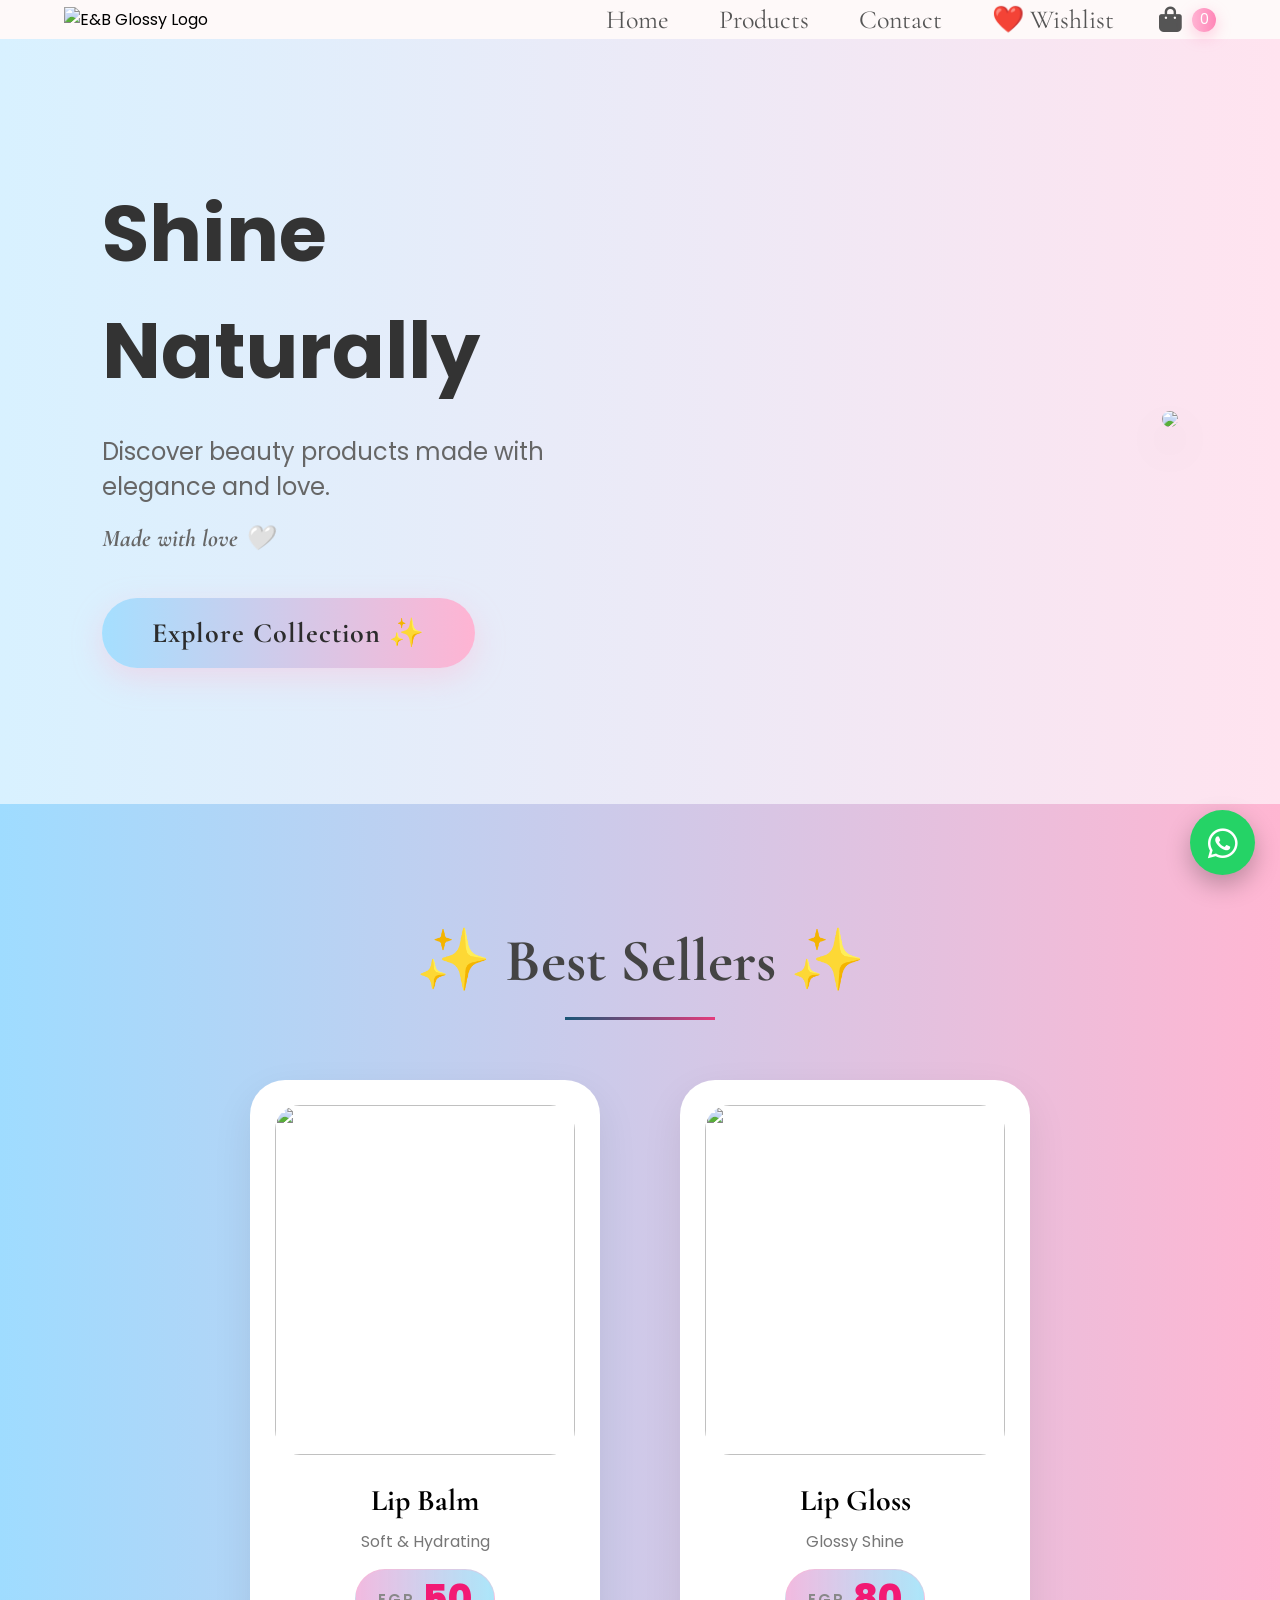
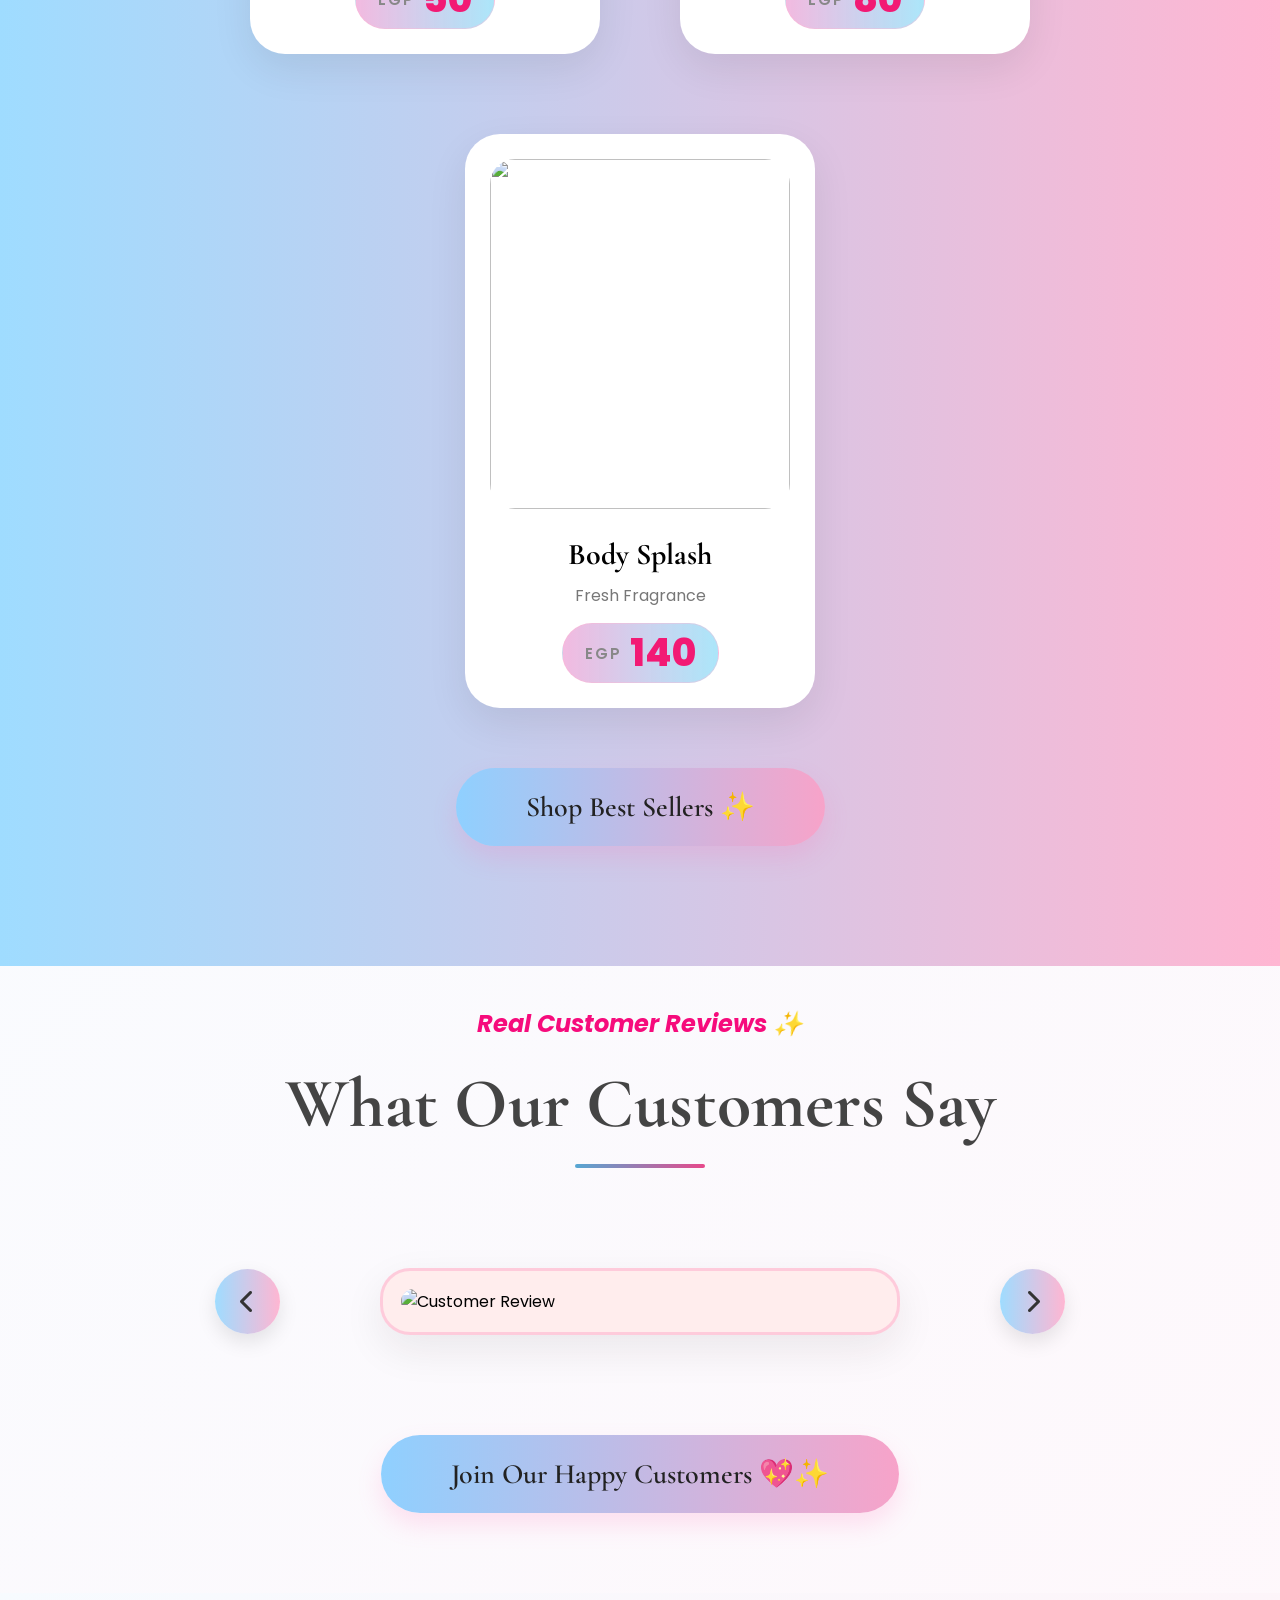
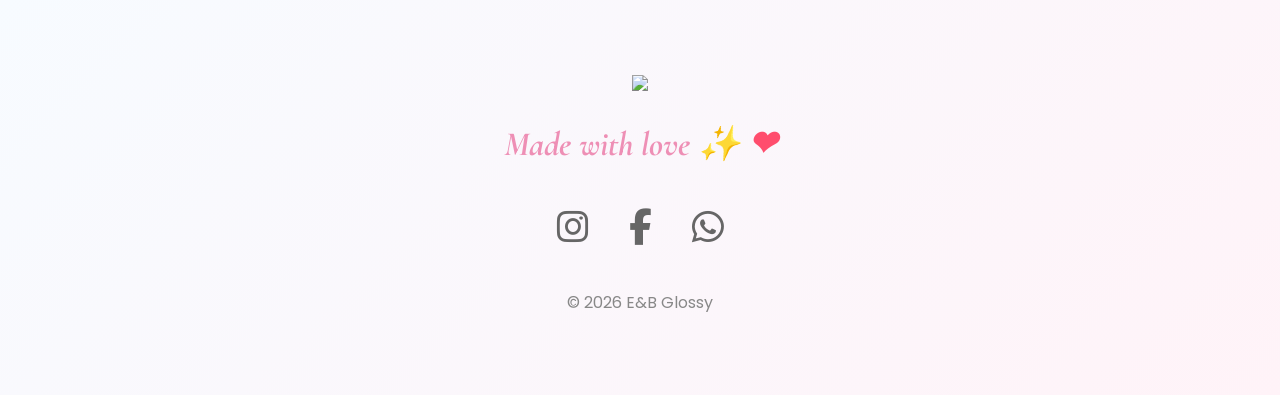
==== index.html @ 27b737e7 "Add files via upload" ====
<!DOCTYPE html>
<html lang="en">

<head>

    <meta charset="UTF-8">
    <meta name="viewport" content="width=device-width, initial-scale=1.0">

    <title>E&B Glossy</title>

    <link rel="preconnect" href="https://fonts.googleapis.com">
    <link rel="preconnect" href="https://fonts.gstatic.com" crossorigin>

    <link href="https://fonts.googleapis.com/css2?family=Poppins:wght@300;400;500;600&family=Cormorant+Garamond:wght@400;500;600;700&display=swap" rel="stylesheet">

    <link rel="stylesheet"
        href="https://cdnjs.cloudflare.com/ajax/libs/font-awesome/6.5.2/css/all.min.css">

    <link rel="stylesheet" href="style.css">
    <link href="https://fonts.googleapis.com/css2?family=Parisienne&display=swap" rel="stylesheet">
    <meta charset="UTF-8">

</head>

<body><div id="intro-loader">

    <img src="images/logo.png" alt="E&B Glossy">

    <h2>E&B Glossy</h2>

</div>

  <!-- NAVBAR -->

<nav>

    <div class="logo">
        <img src="images/logo.png"
             alt="E&B Glossy Logo">
    </div>

    <div class="nav-right">

        <ul>

            <li>
                <a href="index.html">
                    Home
                </a>
            </li>

            <li>
                <a href="products.html">
                    Products
                </a>
            </li>

            

            <li>
                <a href="contact.html">
                    Contact
                </a>
            </li>
            <li><a href="wishlist.html">❤️ Wishlist</a></li>

        </ul>

        <a href="cart.html"
           class="cart-nav">

            <i class="fa-solid fa-bag-shopping"></i>

            <span id="cart-count">
                0
            </span>

        </a>

    </div>

</nav>



    <!-- HERO -->

    <section class="hero">

        <div class="hero-text">

            <h1>Shine Naturally </h1>

            <p>
                Discover beauty products made with elegance and love.
            </p>

            <p class="signature">
                Made with love 🤍
            </p>

            <a href="products.html" class="explore-btn">
                       Explore Collection ✨
               </a>

        </div>

        <div class="hero-image">

    <a href="products.html">

        <img src="images/allproducts.jpeg">

    </a>

</div>

    </section>

     <section
      class="featured" id="products">
    </section>

    <!-- FEATURED -->

    <section class="featured">

        <h2>✨ Best Sellers ✨</h2>

        <div class="products-container">

            <div class="product-card">

    <img
    src="images/lipbalm.jpeg"

    onclick="openProduct(
    'Lip Balm',
    'images/lipbalm.jpeg',
    '50',
    'Soft hydration for smooth, healthy lips.'
    )">

                <h3>Lip Balm</h3>

                <p>Soft & Hydrating</p><div class="product-price">
        <span class="currency">EGP</span>
        <span class="amount">50</span>
    </div>

            </div>

            <div class="product-card">

                <img src="images/lipgloss.jpeg">

                <h3>Lip Gloss</h3>

                <p>Glossy Shine</p><div class="product-price">
        <span class="currency">EGP</span>
        <span class="amount">80</span>
    </div>

            </div>

            <div class="product-card">

                <img src="images/bodysplash.jpeg">

                <h3>Body Splash</h3>

                <p>Fresh Fragrance</p><div class="product-price">
        <span class="currency">EGP</span>
        <span class="amount">140</span>
    </div>

            </div>

        </div>
        <div class="section-btn">

    <a href="products.html" class="hero-btn">

        Shop Best Sellers ✨

    </a>

</div>

    </section>


<section class="reviews-page">

    <p class="products-subtitle">

        Real Customer Reviews ✨

    </p>

    <h1 class="page-title">

        What Our Customers Say

    </h1>



    <!-- REVIEW SLIDER -->

    <div class="reviews-slider">

        <button
        class="review-arrow"
        onclick="prevReview()">

            <i class="fa-solid fa-chevron-left"></i>

        </button>


        <div class="review-image-box">

            <img
            id="review-image"
            src="reviews/review1.jpeg"
            alt="Customer Review">

        </div>


        <button
        class="review-arrow"
        onclick="nextReview()">

            <i class="fa-solid fa-chevron-right"></i>

        </button>

    </div><div class="section-btn">

    <a href="products.html" class="hero-btn">

        Join Our Happy Customers 💖✨

    </a>

</div>

</section>
    <!-- FOOTER -->

    <footer>

    <img src="images/logo.png">

    <p class="footer-love">
        Made with love ✨ <span class="heart">❤</span>
    </p>

    <div class="socials">

        <a href="https://www.instagram.com/eb_glossy/"
           target="_blank"
           rel="noopener noreferrer">

            <i class="fab fa-instagram"></i>

        </a>

        <a href="https://www.facebook.com/share/g/1BrcmSiZV8/"
           target="_blank"
           rel="noopener noreferrer">

            <i class="fab fa-facebook-f"></i>

        </a>

        <a href="https://wa.me/201068909087"
           target="_blank"
           rel="noopener noreferrer">

            <i class="fab fa-whatsapp"></i>

        </a>

    </div>

    <p class="copyright">

        © 2026 E&B Glossy

    </p>

</footer>



    <!-- FLOATING WHATSAPP -->

    <a class="whatsapp"
        href="https://wa.me/201068909087">

        <i class="fab fa-whatsapp"></i>

    </a>
<script>



</script><div id="toast">

</div>
<script src="Script.js"></script>
</body>

</html>
---- style.css ----
*{
    margin:0;
    padding:0;
    box-sizing:border-box;
}

html{

    scroll-behavior:smooth;

}

body{

    font-family:'Poppins',sans-serif;
    overflow-x:hidden;

    background:
    linear-gradient(
        135deg,
        #fef8fb 0%,
        #f8fcff 40%,
        #fff7fb 100%
    );
}



/* NAVBAR */

nav{

    display:flex;
    justify-content:space-between;
    align-items:center;

    padding:20px 8%;
}

.nav-right{

    display:flex;
    align-items:center;

    gap:45px;
}

nav ul{

    display:flex;

    align-items:center;

    gap:40px;

    list-style:none;

    margin:0;
    padding:0;
}

nav ul li{

    list-style:none;
}
.logo img{

    width:220px;

}

nav ul{

    display:flex;

    gap:50px;

    list-style:none;

}

nav a{

    text-decoration:none;

    font-family:'Cormorant Garamond',serif;

    font-size:26px;

    color:#555;

    position:relative;

    transition:.4s;

}

nav a:hover{

    color:#ee8fb5;

}

nav a::after{

    content:"";

    position:absolute;

    width:0;

    height:2px;

    left:0;

    bottom:-5px;

    background:#ee8fb5;

    transition:.4s;

}

nav a:hover::after{

    width:100%;

}



/* HERO */

.hero{

    min-height:85vh;

    display:flex;

    justify-content:space-between;

    align-items:center;

    padding:0 8%;

    background:

    linear-gradient(
        90deg,
        #d8f1ff,
        #ffe3ef
    );

}

.hero-text{

    width:50%;

}

.hero-text h1{

    font-size:78px;

    color:#333;

    margin-bottom:25px;

}

.hero-text p{

    font-size:24px;

    color:#666;

}

.signature{

    margin-top:20px;

    color:#ee8fb5;

    font-size:32px;

    font-family:'Cormorant Garamond';

    font-style:italic;

    font-weight:bold;

}

.explore-btn{

    display:inline-block;

    margin-top:45px;

    padding:18px 50px;

    border:none;

    border-radius:50px;

    background:
    linear-gradient(
        90deg,
        #a5dfff,
        #ffb4d3
    );

    color:#2c2c2c;

    text-decoration:none;

    font-size:28px;

    font-family:'Cormorant Garamond',serif;

    font-weight:700;

    letter-spacing:1px;

    cursor:pointer;

    box-shadow:
    0 10px 30px rgba(255,182,210,.4);

    transition:0.4s;

}

.explore-btn:hover{

    transform:
    translateY(-6px)
    scale(1.03);

    box-shadow:
    0 18px 40px rgba(255,182,210,.5);

}

.explore-btn:active{

    transform:scale(0.96);

}.cart-total{

    margin-top:40px;

    background:white;

    padding:35px;

    border-radius:35px;

    box-shadow:
    0 15px 35px
    rgba(0,0,0,.08);
}

.cart-total h2{

    font-size:42px;

    color:#ff6faa;

    font-family:
    'Cormorant Garamond';
}.quantity-box{

    margin-bottom:20px;
}

@media(max-width:900px){

    .explore-btn{

        font-size:22px;

        padding:16px 35px;

    }

}
.hero-image a{

    width:45%;

    display:flex;

    justify-content:center;
    display:block;

    cursor:pointer;


}

.hero-image img{

    width:430px;

    border-radius:35px;

    box-shadow:

    0 20px 45px rgba(0,0,0,.15);
    cursor:pointer;

}
.hero-image img:hover{

    transform:
    translateY(-10px)
    scale(1.03);

}



/* FEATURED */

.featured{

    padding:40px 8%;

    background:linear-gradient(
        90deg,
        #9fdcff,
        #ffb6d2
    );
}

.featured h2{

    text-align:center;

    font-size:60px;

    color:#444;

    font-family:'Cormorant Garamond';

}

.featured h2::after{

    content:"";

    display:block;

    width:150px;

    height:3px;

    background:

    linear-gradient(
        90deg,
        #1a5576,
        #e43c7c
    );

    margin:20px auto;

}

.products-container{

    display:flex;

    justify-content:center;

    gap:80px;

    flex-wrap:wrap;

    margin-top:60px;

}

.product-card{

    width:350px;

    background:

    linear-gradient(
        180deg,
        white,
        #fff7fb
    );

    border-radius:35px;

    padding:30px;

    text-align:center;

    box-shadow:

    0 15px 35px rgba(0,0,0,.08);

    transition:.4s;

}

.product-card:hover{

    transform:translateY(-10px);

}

.product-card img{

    width:100%;

    border-radius:25px;

}

.product-card h3{

    margin-top:25px;

    font-size:35px;

    font-family:'Cormorant Garamond';

}

.product-card p{

    color:#777;

    margin-top:10px;

}



/* FOOTER */

footer{

    padding:80px 0;

    text-align:center;

    background:
    linear-gradient(
        135deg,
        #f7fbff,
        #fff3f8
    );
}

footer img{

    width:180px;

}

.footer-love{

    margin-top:25px;

    color:#ee8fb5;

    font-size:34px;

    font-family:'Cormorant Garamond',serif;

    font-style:italic;

    font-weight:700;

}.heart{

    color:#ff4d6d;

}
.socials{

    margin-top:35px;

}

.socials a{

    color:#666;

    font-size:36px;

    margin:0 18px;

    display:inline-block;

    text-decoration:none;

    transition:.4s;

}


.socials a:hover{

    color:#ee8fb5;

    transform:
    translateY(-6px)
    scale(1.12);

}

.copyright{

    margin-top:35px;

    color:#888;

}



/* WHATSAPP */

.whatsapp{

    position:fixed;

    bottom:25px;

    right:25px;

    width:65px;

    height:65px;

    border-radius:50%;

    background:#25D366;

    color:white;

    display:flex;

    justify-content:center;

    align-items:center;

    text-decoration:none;

    font-size:34px;

    box-shadow:

    0 10px 25px rgba(0,0,0,.25);

    transition:.4s;

}

.whatsapp:hover{

    transform:scale(1.1);

}



/* MOBILE */

@media(max-width:900px){

    nav{

        flex-direction:column;

        gap:20px;

    }

    nav ul{

        gap:25px;

        flex-wrap:wrap;

        justify-content:center;

    }

    .hero{

        flex-direction:column;

        text-align:center;

        padding:70px 30px;

    }

    .hero-text{

        width:100%;

    }

    .hero-image{

        width:100%;

        margin-top:50px;

    }

    .hero-image img{

        width:300px;

    }

    .hero-text h1{

        font-size:55px;

    }

    .hero-text p{

        font-size:20px;

    }

    .signature{

    font-size:32px;

    font-family:'Cormorant Garamond',serif;

    color:#ee8fb5;

    font-style:italic;

    font-weight:bold;

    letter-spacing:1px;



    }

    .logo img{

        width:170px;

    }

}.socials a::after{
    content:none !important;
}

.socials a{
    text-decoration:none;
}







/* Products Page */

nav{

    display:flex;

    justify-content:space-between;

    align-items:center;

    padding:4px 5%;

    background:rgb(254, 249, 249);

    box-shadow:0 2px 15px rgba(0,0,0,.05);

}

.logo img{

    width:220px;

}

nav ul{

    display:flex;

    gap:50px;

    list-style:none;

}

nav a{

    text-decoration:none;

    font-family:'Cormorant Garamond',serif;

    font-size:26px;

    color:#555;

    position:relative;

    transition:.4s;

}

nav a:hover{

    color:#ee8fb5;

}

nav a::after{

    content:"";

    position:absolute;

    width:0;

    height:2px;

    left:0;

    bottom:-5px;

    background:#ee8fb5;

    transition:.4s;

}

nav a:hover::after{

    width:100%;

}
.products-page{

    min-height:100vh;

    padding:100px 8%;

    background:
    linear-gradient(
        to bottom,
    
        #c0d3ff 20%,
        #e8b3d8 100%
    );
}

.page-title{

    text-align:center;

    font-size:70px;

    font-family:'Cormorant Garamond',serif;

    color:#444;

    margin-bottom:70px;

    position:relative;
}

.page-title::after{

    content:"";

    width:130px;
    height:4px;

    background:
    linear-gradient(
        90deg,
        #56a7d3,
        #e7498b
    );

    display:block;

    margin:18px auto 0;

    border-radius:20px;
}
.products-subtitle{
    color:#f60b7c;
    font-size:24px;
    margin-bottom:20px;
    margin-top:40px;
    font-style:italic;
    font-weight:bold;
    text-align:center;
    





}

.products-grid{

    display:grid;

    grid-template-columns:
    repeat(auto-fit,minmax(320px,1fr));

    gap:45px;

    max-width:1400px;

    margin:auto;
}

.product-card{

    background:white;

    border-radius:35px;

    padding:25px;

    text-align:center;

    box-shadow:
    0 15px 40px rgba(0,0,0,.08);

    transition:.4s;
}

.product-card:hover{

    transform:
    translateY(-12px);

    box-shadow:
    0 25px 55px rgba(255,182,210,.25);
}

.product-card img{

    width:100%;

    height:350px;

    object-fit:cover;

    border-radius:25px;
}

.product-card h3{
    margin-top:20px;
    font-size:30px;
}

.product-card p{
    color:#777;
}
/* ================= CART ICON IN NAV ================= */

.cart-nav{

    display:flex;
    align-items:center;
    gap:10px;

    position:relative;

    font-size:26px;
}

#cart-count{

    background:
    linear-gradient(
        90deg,
        #ffb4d3,
        #ff85b7
    );

    color:white;

    width:24px;
    height:24px;

    border-radius:50%;

    display:flex;
    justify-content:center;
    align-items:center;

    font-size:14px;

    font-family:'Poppins';

    box-shadow:
    0 5px 15px rgba(255,132,183,.4);

    transition:.4s;
}

.cart-nav:hover #cart-count{

    transform:scale(1.15);

}



/* ================= ADD TO CART BUTTON ================= */

.cart-btn{

    margin-top:25px;

    border:none;

    padding:16px 38px;

    border-radius:50px;

    background:
    linear-gradient(
        90deg,
        #9fdcff,
        #ffb6d2
    );

    color:#2f2f2f;

    font-size:24px;

    font-family:
    'Cormorant Garamond',serif;

    font-weight:700;

    letter-spacing:.5px;

    cursor:pointer;

    transition:.4s;

    box-shadow:
    0 10px 30px rgba(255,182,210,.35);
}

.cart-btn:hover{

    transform:
    translateY(-6px)
    scale(1.04);

    box-shadow:
    0 18px 40px rgba(255,182,210,.5);
}

.cart-btn:active{

    transform:
    scale(.96);

}



/* ================= CART PAGE ================= */

.cart-page{

    min-height:100vh;

    padding:120px 8%;

    text-align:center;

    background:

    linear-gradient(
        135deg,
        #f7fbff,
        #f6c1db
    );

}

.cart-page h1{

    font-size:72px;

    color:#444;

    font-family:
    'Cormorant Garamond',serif;

    margin-bottom:70px;
}



/* ================= CART ITEMS ================= */

#cart-items{

    max-width:850px;

    margin:auto;
}

.cart-item{

    background:white;

    margin-bottom:30px;

    padding:30px 35px;

    border-radius:35px;

    display:flex;

    justify-content:space-between;
    flex-wrap:wrap;

    align-items:center;

    box-shadow:
    0 15px 35px rgba(0,0,0,.08);

    transition:.4s;
}

.cart-item:hover{

    transform:
    translateY(-8px);

    box-shadow:
    0 22px 45px rgba(255,182,210,.18);
}



/* ================= PRODUCT INFO ================= */

.cart-info{

    text-align:left;
}

.cart-info h3{

    font-size:34px;

    color:#333;

    font-family:
    'Cormorant Garamond',serif;
}

.cart-info p{

    color:#888;

    margin-top:8px;

    font-size:17px;
}.total-price{

    color:#ff5f9f;

    font-size:30px;

    font-weight:800;

    margin-top:8px;
}



/* ================= REMOVE BUTTON ================= */

.remove-btn{

    border:none;

    background:#ffe4ee;

    color:#ff4f8e;

    padding:15px 22px;

    border-radius:20px;

    font-size:17px;

    font-weight:600;

    cursor:pointer;

    transition:.35s;
}

.remove-btn:hover{

    background:#ffcddd;

    transform:
    scale(1.06);
}



/* ================= ORDER BUTTON ================= */

.order-btn{

    margin-top:55px;

    padding:20px 55px;

    border:none;

    border-radius:50px;

    background:#25D366;

    color:white;

    font-size:26px;

    font-weight:700;

    cursor:pointer;

    transition:.4s;

    box-shadow:
    0 12px 30px rgba(37,211,102,.32);
}

.order-btn:hover{

    transform:
    translateY(-5px)
    scale(1.03);

    box-shadow:
    0 20px 45px rgba(37,211,102,.45);
}



/* ================= EMPTY CART ================= */

.empty-cart{

    background:white;

    padding:80px;

    border-radius:40px;

    box-shadow:
    0 15px 35px rgba(0,0,0,.07);
}

.empty-cart h2{

    color:#555;

    font-size:40px;

    margin-bottom:15px;
}

.empty-cart p{

    color:#888;

    font-size:20px;
}



/* ================= MOBILE ================= */

@media(max-width:900px){

    .cart-page h1{

        font-size:50px;
    }

    .cart-item{

        flex-direction:column;

        gap:25px;

        text-align:center;
    }

    .cart-info{

        text-align:center;
    }

    .cart-info h3{

        font-size:30px;
    }

    .order-btn{

        width:100%;
    }

}/* ================= TOAST ================= */

#toast{

    position:fixed;

    top:30px;

    right:30px;

    background:

    linear-gradient(
        90deg,
        #9fdcff,
        #ffb6d2
    );

    color:#333;

    padding:18px 35px;

    border-radius:25px;

    font-size:19px;

    font-weight:600;

    box-shadow:
    0 15px 35px rgba(0,0,0,.12);

    opacity:0;

    transform:
    translateY(-30px);

    transition:.45s;

    z-index:9999;
}


.show-toast{

    opacity:1 !important;

    transform:
    translateY(0px)
    scale(1.03);

}.cart-left{

    display:flex;

    align-items:center;

    gap:25px;
}

.cart-image{

    width:90px;

    height:90px;

    object-fit:cover;

    border-radius:22px;

    box-shadow:
    0 8px 20px rgba(0,0,0,.08);

    transition:.4s;
}

.cart-image:hover{

    transform:scale(1.06);
}/* ================= MOBILE ================= */

.product-card{
    position:relative;
    overflow:hidden;
}.wishlist-btn{
    position:absolute;
    bottom:210px;
    right:20px;
    width:40px;
    height:40px;
    border:none;
    border-radius:50%;
    background:#fff;
    cursor:pointer;
    box-shadow:0 4px 10px rgba(0, 0, 0, 0.1);
    transition:.3s;
}

.wishlist-btn i{
    color:#ff4d6d;
    font-size:20px;
    transition:.3s;
}

.wishlist-btn.active i{
    color:#ff4d6d;
    font-weight:bold;
}

.wishlist-btn:hover{
    transform:scale(1.1);
}
.quantity-box{

    display:flex;

    justify-content:center;

    align-items:center;

    gap:18px;

    margin-top:20px;
}

.quantity-box button{

    width:42px;
    height:42px;

    border:none;

    border-radius:50%;

    background:
    linear-gradient(
        90deg,
        #9fdcff,
        #ffb6d2
    );

    color:#333;

    font-size:24px;

    cursor:pointer;

    transition:.3s;
}

.quantity-box button:hover{

    transform:scale(1.1);
}

.qty{

    font-size:25px;

    font-weight:700;

    width:35px;

    text-align:center;
}
.price-tag{

    position:absolute;

    top:20px;
    right:20px;

    background:linear-gradient(
        135deg,
        #ff9fc7,
        #ffc7dd
    );

    color:white;

    padding:12px 18px;

    border-radius:40px;

    font-size:17px;
    font-weight:700;

    font-family:'Poppins';

    box-shadow:
    0 10px 25px rgba(255,133,183,.35);

    z-index:5;

    backdrop-filter:blur(10px);

    border:2px solid rgba(228, 124, 195, 0.799);
}

.product-price{

    margin-top:15px;

    display:flex;

    justify-content:center;
    align-items:center;

    gap:8px;

    background:
    linear-gradient(
        90deg,
        rgba(211, 24, 152, 0.299),
        rgba(21, 185, 240, 0.358)
    );

    width:fit-content;

    margin-inline:auto;

    padding:10px 22px;

    border-radius:30px;

    border:1px solid rgba(255,182,210,.4);
}

.currency{

    font-size:15px;

    color:#888;

    letter-spacing:2px;

    font-weight:600;
}

.amount{

    font-size:38px;

    font-weight:800;

    color:#f21a74;

    line-height:1;
}@media (max-width: 768px){

    nav{

        flex-direction:column;

        padding:20px;

        gap:20px;

    }

    nav ul{

        gap:18px;

        flex-wrap:wrap;

        justify-content:center;
    }

    nav a{

        font-size:10px !important;
    }

    .logo img{

        width:150px;
    }


    /* HERO */

    .hero{

        flex-direction:column;

        text-align:center;

        padding:70px 25px;

        min-height:auto;

        gap:50px;
    }

    .hero-text{

        width:100%;
    }

    .hero-image{

        width:100%;
    }

    .hero-image img{

        width:270px;

        max-width:90%;
    }

    .hero-text h1{

        font-size:48px;

        line-height:1.2;
    }

    .hero-text p{

        font-size:18px;
    }

    .signature{

        font-size:26px;
    }

    .hero button{

        font-size:22px;

        padding:16px 35px;
    }


    /* PRODUCTS */

    .featured{

        padding:80px 25px;
    }

    .featured h2{

        font-size:42px;
    }

    .products-container{

        gap:30px;
    }

    .product-card{

        width:100%;

        max-width:340px;

        margin:auto;
    }


    /* PRODUCTS PAGE */

    .page-title{

        font-size:50px;
    }

    .products-grid{

        grid-template-columns:1fr;

        gap:30px;
    }


    /* CART */

    .cart-page{

        padding:90px 20px;
    }

    .cart-page h1{

        font-size:48px;
    }

    .cart-item{

        flex-direction:column;

        gap:25px;

        text-align:center;
    }

    .cart-left{

        flex-direction:column;
    }

    .cart-image{

        width:110px;
        height:110px;
    }

    .remove-btn{

        width:100%;
    }


    /* FOOTER */

    footer{

        padding:50px 25px;
    }

    .socials a{

        font-size:28px;

        margin:0 12px;
    }


    /* WHATSAPP */

    .whatsapp{

        width:58px;
        height:58px;

        font-size:30px;

        right:18px;
        bottom:18px;
    }

}   .cart-subtitle{

    font-family:'Parisienne', cursive;

    font-size:42px; 
    font-weight: bold;

    color:#ff5d97;

    margin-bottom:10px;

    letter-spacing:4px;

}/* ================= REVIEWS ================= */

.reviews-slider{

    display:flex;

    justify-content:center;

    align-items:center;

    gap:100px;

    margin:100px auto;

}

.review-image-box{

    width:520px;

    max-width:90%;

    background:rgb(255, 237, 237);

    padding:18px;

    border-radius:30px;
     
    border: 3px solid rgba(254, 169, 202, 0.5);

    box-shadow:
    0 15px 40px rgba(34, 21, 21, 0.08);

}

.review-image-box img{

    width:100%;

    border-radius:22px;

    transition:.4s;

}

.review-image-box img:hover{

    transform:scale(1.02);

}

.review-arrow{

    width:65px;

    height:65px;

    border:none;

    border-radius:50%;

    background:
    linear-gradient(
        90deg,
        #9fdcff,
        #ffb6d2
    );

    color:#333;

    font-size:24px;

    cursor:pointer;

    transition:.35s;

    box-shadow:
    0 8px 20px rgba(0,0,0,.1);

}

.review-arrow:hover{

    transform:scale(1.12);

}




.contact-page{

    max-width:1100px;

    margin:auto;

    padding:80px 20px;

}

.contact-cards{

    display:grid;

    grid-template-columns:repeat(auto-fit,minmax(240px,1fr));

    gap:25px;

    margin:50px 0;

}

.contact-card{

    background:white;

    border-radius:22px;

    padding:35px;

    text-align:center;

    text-decoration:none;

    color:#444;

    box-shadow:0 10px 30px rgba(0,0,0,.08);

    transition:.3s;

}

.contact-card:hover{

    transform:translateY(-8px);

}

.contact-card i{

    font-size:45px;

    color:#ff7aa5;

    margin-bottom:18px;

}

.contact-card h3{

    margin-bottom:10px;

}

.business-card{

    background:white;

    border-radius:25px;

    padding:40px;

    margin:60px 0;

    text-align:center;

    box-shadow:0 10px 30px rgba(0,0,0,.08);

}

.business-card h2{

    font-family:"Cormorant Garamond",serif;

    font-size:48px;

    margin-bottom:10px;

}

.business-card p{

    color:#777;

    margin-bottom:18px;

}

.status{

    color:#1eb854;

    font-weight:600;

}

.business-buttons{

    display:flex;

    justify-content:center;

    gap:25px;

    margin-top:35px;

    flex-wrap:wrap;

}

.business-buttons a,

.business-buttons button{

    width:110px;

    height:110px;

    border:none;

    border-radius:50%;

    background:#f6f6f6;

    display:flex;

    flex-direction:column;

    justify-content:center;

    align-items:center;

    text-decoration:none;

    color:#444;

    cursor:pointer;

    transition:.3s;

    font-size:16px;

}

.business-buttons a:hover,

.business-buttons button:hover{

    background:#ffe4ee;

}

.business-buttons i{

    font-size:28px;

    margin-bottom:10px;

}

button,
a,
input,
textarea,
select,
.product-card,
.review-card,
.contact-card,
.cart-item,
.wishlist-btn,
.cart-btn,
.remove-btn{

    transition: all .3s ease;

}/* ================= PAGE TRANSITION ================= */

body{

    opacity:0;

    animation:fadeIn .45s ease forwards;

}

body.fade-out{

    opacity:0;

    transition:opacity .35s ease;

}

@keyframes fadeIn{

    from{

        opacity:0;

    }

    to{

        opacity:1;

    }

}/* ================= INTRO LOADER ================= */

#intro-loader{

    position:fixed;

    top:0;

    left:0;

    width:100%;

    height:100vh;

    background:#fff;

    display:flex;

    flex-direction:column;

    justify-content:center;

    align-items:center;

    z-index:99999;

    animation:loaderFade 1.8s forwards;

}

#intro-loader img{

    width:140px;

    animation:logoPop 1s ease;

}

#intro-loader h2{

    margin-top:20px;

    font-family:"Cormorant Garamond",serif;

    font-size:42px;

    color:#333;

    letter-spacing:2px;

}

@keyframes logoPop{

    0%{

        transform:scale(.8);

        opacity:0;

    }

    60%{

        transform:scale(1.08);

    }

    100%{

        transform:scale(1);

        opacity:1;

    }

}

@keyframes loaderFade{

    0%,70%{

        opacity:1;

        visibility:visible;

    }

    100%{

        opacity:0;

        visibility:hidden;

    }

}/* ================= PRODUCT POPUP ================= */

.product-popup{

    position:fixed;

    top:0;

    left:0;

    width:100%;

    height:100vh;

    background:rgba(0,0,0,.55);

    display:none;

    justify-content:center;

    align-items:center;

    z-index:9999;

    padding:20px;

}

.popup-box{

    width:900px;

    max-width:100%;

    background:linear-gradient(
        90deg,
        #c1e2f5,
        #eac1d1
    );

    border-radius:30px;

    display:flex;

    gap:40px;

    padding:40px;

    position:relative;

    animation:popupShow .5s ease;

}

.popup-image{

    flex:1;

    display:flex;

    justify-content:center;

    align-items:center;

}

.popup-image img{

    width:100%;

    max-width:320px;
    border-radius:40px;

}

.popup-info{

    flex:1;

    display:flex;

    flex-direction:column;

    justify-content:center;

}

.popup-info h2{

    font-size:40px;

    margin-bottom:20px;

    font-family:'Cormorant Garamond',serif;

}

.popup-info p{

    font-size:18px;

    color:#666;

    line-height:1.8;

    margin-bottom:25px;

}

.popup-info h3{

    font-size:32px;

    color:#f0335f;

}

.close-popup{

    position:absolute;

    top:20px;

    right:20px;

    border:none;

    background:none;

    font-size:28px;

    cursor:pointer;

    color:#444;

}

.close-popup:hover{

    color:#ff6f91;

}

@keyframes popupShow{

    from{

        opacity:0;

        transform:scale(.9);

    }

    to{

        opacity:1;

        transform:scale(1);

    }

}

@media(max-width:768px){

    .popup-box{

        flex-direction:column;

        text-align:center;

    }

    .popup-image img{

        max-width:200px;

    }

}.section-btn{

    display:flex;

    justify-content:center;

    align-items:center;

    margin:60px 0 80px;

}.hero-btn{

    display:inline-block;

    padding:22px 70px;

    border-radius:60px;

    background:linear-gradient(90deg,#8fd0ff,#f7a3c9);

    color:#222;

    text-decoration:none;

    font-family:'Cormorant Garamond', serif;

    font-size:28px;

    font-weight:600;

    transition:.35s;

    box-shadow:0 12px 25px rgba(255,105,180,.18);

}

.hero-btn:hover{

    transform:translateY(-4px) scale(1.03);

    box-shadow:0 18px 35px rgba(255,105,180,.28);
}
/* ===== Body Splash Variants ===== */

.popup-variant-gallery{

    display:flex;
    justify-content:center;
    gap:20px;
    margin-top:20px;

}

.popup-thumb-box{

    display:flex;
    flex-direction:column;
    align-items:center;

}

.popup-thumb{

    width:120px;
    height:120px;
    object-fit:cover;
    border-radius:15px;
    border:3px solid transparent;
    cursor:pointer;
    transition:.3s;

}

.popup-thumb:hover{

    transform:scale(1.05);

}

.popup-thumb.active{

    border-color:#ff6f91;
    box-shadow:0 10px 20px rgba(255,111,145,.25);

}

.popup-thumb-box span{

    margin-top:8px;
    font-size:13px;
    font-weight:bold;
    color:#555;

}.body-variant-select{

    display:flex;
    gap:10px;
    margin:18px 0;

}

.body-option{

    flex:1;
    padding:10px;
    border:none;
    border-radius:12px;
    background:#f4f4f4;
    cursor:pointer;
    font-weight:600;
    transition:.3s;

}

.body-option:hover{

    transform:translateY(-2px);

}

.body-option.active{

    background:linear-gradient(90deg,#8fd0ff,#f7a3c9);
    color:#fff;

}/* ===== Lip Gloss Shades ===== */

.shade-selector{

    margin:18px 0;

    display:flex;

    gap:10px;

    flex-wrap:wrap;

}

.shade-option{

    display:flex;

    align-items:center;

    gap:8px;

    padding:8px 12px;

    border:2px solid #e8e8e8;

    border-radius:25px;

    cursor:pointer;

    transition:.3s;

    background:#fff;

}

.shade-option:hover{

    transform:translateY(-2px);

}

.shade-option.active{

    border-color:#ff6f91;

    box-shadow:0 8px 18px rgba(255,111,145,.2);

}

.shade-color{

    width:18px;

    height:18px;

    border-radius:50%;

    border:1px solid #ddd;

}

.shade-name{

    font-size:13px;

    font-weight:600;

    color:#555;

}/* ================= CUSTOMER POPUP ================= */

.customer-popup{

    position:fixed;

    top:0;
    left:0;

    width:100%;
    height:100vh;

    background:rgba(0,0,0,.55);

    display:none;

    justify-content:center;
    align-items:center;

    z-index:10000;

    padding:20px;

}

.customer-box{

    width:500px;
    max-width:100%;

    background:white;

    border-radius:30px;

    padding:35px;

    display:flex;
    flex-direction:column;
    gap:18px;

    animation:popupShow .35s ease;

}

.customer-box h2{

    text-align:center;

    font-family:'Cormorant Garamond',serif;

    font-size:34px;

    margin-bottom:10px;

}

.customer-box input,
.customer-box textarea{

    width:100%;

    padding:15px;

    border:2px solid #eee;

    border-radius:15px;

    outline:none;

    font-size:15px;

    transition:.3s;

}

.customer-box input:focus,
.customer-box textarea:focus{

    border-color:#ff6f91;

}

.customer-box textarea{

    min-height:90px;

    resize:none;

}

.customer-btn{

    width:100%;

    padding:16px;

    border:none;

    border-radius:18px;

    background:linear-gradient(90deg,#8fd0ff,#f7a3c9);

    font-size:18px;

    font-weight:bold;

    cursor:pointer;

    transition:.3s;

}

.customer-btn:hover{

    transform:translateY(-3px);

}.input-error{

    border:2px solid #ff4d6d !important;

    animation:shake .35s;

}

@keyframes shake{

    0%{transform:translateX(0);}
    20%{transform:translateX(-6px);}
    40%{transform:translateX(6px);}
    60%{transform:translateX(-6px);}
    80%{transform:translateX(6px);}
    100%{transform:translateX(0);}

}#popup-gloss-gallery{

    display:flex;

    justify-content:center;

    gap:15px;

    flex-wrap:wrap;
margin-left:35px;
    margin-top:20px;   

}

#popup-gloss-gallery .popup-thumb{

    width:100px;

    height:100px;

    object-fit:cover;

    border-radius:18px;

    border:3px solid transparent;

    cursor:pointer;

    transition:.3s;

}

#popup-gloss-gallery .popup-thumb:hover{

    transform:scale(1.05);

}

#popup-gloss-gallery .popup-thumb.active{

    border-color:#ff6f91;

    box-shadow:0 8px 18px rgba(255,111,145,.25);

}

#popup-gloss-gallery .popup-thumb-box{

    display:flex;

    flex-direction:column;

    align-items:center;

    gap:8px;

}

#popup-gloss-gallery .popup-thumb-box span{

    font-size:13px;

    font-weight:600;

    color:#555;

}.lipkit-swatches{
    margin-top:15px;
    text-align:center;
}

.lipkit-swatches img{
    width:200%;
    max-width:800px;
    border-radius:18px;
    box-shadow:0 8px 20px rgba(177, 72, 72, 0.719);
    transition:.3s;
}

.lipkit-swatches img:hover{
    transform:scale(1.02);
}
.lipkit-popup .popup-image{
    display:flex;
    flex-direction:column;
    align-items:center;
    gap:20px;
    width:48%;
}

.lipkit-popup #popup-image{
    width:100%;
    max-width:400px;
    height:300px;
}

.lipkit-popup .lipkit-swatches img{
    width:100%;
    width:400px;
    height: 350px;
}.lipkit-popup{
    width:88%;
    max-width:1150px;
    max-height:740px;
}.cart-shade {
    display: flex;
    align-items: center;
    gap: 10px;
    margin-top: 8px;
}

.cart-shade-image {
    width: 45px;
    height: 45px;
    object-fit: cover;
    border-radius: 10px;
}

.cart-shade span {
    font-size: 14px;
    color: #777;
}.wishlist-quantity{
    display:flex;
    justify-content:center;
    align-items:center;
    gap:12px;
    margin-top:12px;
}

.wishlist-quantity button{
    width:32px;
    height:32px;
    border:none;
    border-radius:50%;
    background:linear-gradient(
        90deg,
        #9fdcff,
        #ffb6d2
    );
    cursor:pointer;
    font-size:18px;
}

.wishlist-quantity span{
    min-width:25px;
    text-align:center;
    font-weight:700;
}/* ================= MOBILE ================= */

@media (max-width: 600px){

    body{
        overflow-x: hidden;
    }

   nav{
    width: 100%;
    padding: 10px 12px;
    display: flex;
    flex-direction: row;
    justify-content: space-between;
    align-items: center;
    gap: 6px;
}

.logo{
    flex-shrink: 0;
}

.logo img{
    width: 92px;
}

.nav-right{
    display: flex;
    align-items: center;
    gap: 7px;
    min-width: 0;
}

nav ul{
    display: flex;
    align-items: center;
    justify-content: flex-end;
    gap: 7px;
    flex-wrap: nowrap;
    list-style: none;
    padding: 0;
    margin: 0;
}

nav ul li{
    flex-shrink: 0;
}

nav a{
    font-size: 16px !important;
    white-space: nowrap;
}

.cart-nav{
    display: flex;
    align-items: center;
    gap: 3px;
}

.cart-nav i{
    font-size: 16px;
}

#cart-count{
    font-size: 10px;
}

    .hero{
    flex-direction: column;
    text-align: center;
    padding: 50px 20px;
    gap: 35px;
    min-height: auto;
}

.hero-text{
    width: 100%;
}

.hero-text h1{
    font-size: 48px;
    line-height: 1.15;
    margin-bottom: 18px;
}

.hero-text p{
    font-size: 17px;
}

.signature{
    font-size: 26px;
}

.explore-btn{
    font-size: 20px;
    padding: 14px 30px;
    margin-top: 25px;
}

.hero-image{
    width: 100%;
    display: flex;
    justify-content: center;
    align-items: center;
}

.hero-image a{
    width: 100%;
    display: flex;
    justify-content: center;
    align-items: center;
}

.hero-image img{
    width: 500px;
    max-width: 90%;
    margin: 0 auto;
}

.featured{
    padding: 50px 15px;
}

.featured h2{
    font-size: 42px;
}

.products-container{
    gap: 25px;
    margin-top: 35px;
}

.product-card{
    width: 100%;
    max-width: 340px;
    padding: 20px;
    margin: 0 auto;
}

.product-card h3{
    font-size: 28px;
}

.product-card p{
    font-size: 15px;
}

.products-page{
    padding: 60px 15px;
}

.products-subtitle{
    font-size: 18px;
    margin-top: 20px;
}

.page-title{
    font-size: 48px;
    margin-bottom: 40px;
}

.products-grid{
    grid-template-columns: 1fr;
    gap: 25px;
}

.products-grid .product-card{
    width: 100%;
    max-width: 340px;
    margin: 0 auto;
    padding: 18px;
}

.products-grid .product-card img{
    height: 300px;
}

.products-grid .product-card h3{
    font-size: 27px;
}

.shade-selector{
    justify-content: center;
    gap: 8px;
}

.shade-option{
    padding: 7px 10px;
    font-size: 12px;
}

.shade-color{
    width: 16px;
    height: 16px;
}

.shade-name{
    font-size: 12px;
}

.quantity-box{
    gap: 12px;
    margin-top: 15px;
}

.quantity-box button{
    width: 38px;
    height: 38px;
    font-size: 20px;
}

.qty{
    font-size: 22px;
    width: 30px;
}

.cart-btn,
.wishlist-btn{
    font-size: 15px;
}

.product-popup{
    padding: 10px;
}

.popup-box{
    width: 100%;
    max-width: 95%;
    max-height: 92vh;
    overflow-y: auto;
    flex-direction: column;
    gap: 20px;
    padding: 25px 18px;
    border-radius: 25px;
}

.popup-image{
    width: 100%;
}

.popup-image img{
    width: 100%;
    max-width: 280px;
    max-height: 280px;
    object-fit: cover;
    margin: 0 auto;
}

.popup-info{
    width: 100%;
    text-align: center;
}

.popup-info h2{
    font-size: 32px;
}

.popup-info p{
    font-size: 15px;
    line-height: 1.6;
}

.popup-info h3{
    font-size: 27px;
}

.close-popup{
    top: 10px;
    right: 12px;
    font-size: 24px;
}
#popup-gloss-gallery{
    margin-left: 0;
    gap: 10px;
    width: 100%;
}

#popup-gloss-gallery .popup-thumb{
    width: 70px;
    height: 70px;
}

#popup-gloss-gallery .popup-thumb-box span{
    font-size: 11px;
}
.cart-page{
    padding: 55px 15px;
}

.cart-page h1{
    font-size: 42px;
    margin-bottom: 35px;
}

#cart-items{
    width: 100%;
}

.cart-item{
    width: 100%;
    padding: 20px 15px;
    gap: 18px;
}

.cart-left{
    width: 100%;
    flex-direction: column;
    gap: 15px;
}

.cart-image{
    width: 100px;
    height: 100px;
}

.cart-info{
    width: 100%;
    text-align: center;
}

.cart-info h3{
    font-size: 26px;
}

.cart-info p{
    font-size: 14px;
}

.total-price{
    font-size: 25px;
}

.remove-btn{
    width: 100%;
    font-size: 15px;
    padding: 12px 18px;
}

.order-btn{
    width: 100%;
    padding: 17px 20px;
    font-size: 20px;
}

.empty-cart{
    padding: 50px 20px;
}

.empty-cart h2{
    font-size: 30px;
}

.empty-cart p{
    font-size: 16px;
}
.cart-shade{
    justify-content: center;
    margin-top: 8px;
}

.cart-shade-image{
    width: 40px;
    height: 40px;
}

.cart-shade span{
    font-size: 13px;
}

.wishlist-quantity{
    gap: 10px;
    margin-top: 12px;
}

.wishlist-quantity button{
    width: 36px;
    height: 36px;
    font-size: 18px;
}

.wishlist-quantity span{
    font-size: 17px;
    min-width: 25px;
}

.customer-popup{
    padding: 12px;
    align-items: center;
}

.customer-box{
    width: 100%;
    max-width: 100%;
    max-height: 92vh;
    overflow-y: auto;
    padding: 25px 18px;
    border-radius: 24px;
}

.customer-box h2{
    font-size: 30px;
}

.customer-box input,
.customer-box textarea{
    font-size: 16px;
    padding: 14px;
}

.customer-box textarea{
    min-height: 80px;
}

.customer-btn{
    font-size: 17px;
    padding: 15px;
}
.reviews-slider{
    gap:15px;
    margin:50px auto;
    width:100%;
}

.review-image-box{
    width:calc(100% - 90px);
    max-width:320px;
    padding:12px;
}

.review-arrow{
    width:45px;
    height:45px;
    font-size:18px;
    flex-shrink:0;
}
/* ================= LIP KIT QUICK VIEW ================= */

      /* ===== LIP KIT QUICK VIEW ===== */

    .lipkit-popup{
        flex-direction: column;
        width: 95%;
        max-height: 92vh;
        overflow-y: auto;
        padding: 20px;
        gap: 15px;
    }

    .lipkit-popup .popup-image{
        width: 100%;
        flex-direction: column;
        align-items: center;
        gap: 12px;
    }

    .lipkit-popup #popup-image{
        width: 100%;
        max-width: 280px;
        height: 280px;
        object-fit: cover;
        margin: 0 auto;
    }

    .lipkit-popup .lipkit-swatches{
        width: 100%;
        margin: 0;
        display: flex;
        justify-content: center;
    }

    .lipkit-popup .lipkit-swatches img{
        width: 65%;
        max-width: 190px;
        height: auto;
        margin: 0 auto;
        border-radius: 14px;
    }

    .lipkit-popup .popup-info{
        width: 100%;
        text-align: center;
    }


}
/* ================= TABLET ================= */

@media (min-width: 601px) and (max-width: 1024px){

    nav{
        padding: 18px 30px;
    }

    .logo img{
        width: 170px;
    }

    .nav-right{
        gap: 20px;
    }

    nav ul{
        gap: 20px;
    }

    nav a{
        font-size: 20px;
    }

    /* HERO */

    .hero{
        padding: 50px 40px;
        gap: 30px;
    }

    .hero-text{
        width: 50%;
    }

    .hero-text h1{
        font-size: 58px;
    }

    .hero-text p{
        font-size: 20px;
    }

    .hero-image img{
        width: 340px;
        max-width: 100%;
    }

    /* PRODUCTS */

    .products-page{
        padding: 70px 35px;
    }

    .page-title{
        font-size: 58px;
    }

    .products-grid{
        grid-template-columns: repeat(2, 1fr);
        gap: 25px;
    }

    .products-grid .product-card{
        width: 100%;
        max-width: none;
    }

    .products-grid .product-card img{
        height: 300px;
    }

    /* QUICK VIEW */

    .popup-box{
        width: 90%;
        max-width: 850px;
        gap: 25px;
        padding: 30px;
    }

    /* CART / WISHLIST */

    .cart-page{
        padding: 80px 40px;
    }

    .cart-item{
        padding: 25px;
    }

}
@media (max-width: 600px){

    .hero-image{
        width: 100% !important;
        display: flex !important;
        justify-content: center !important;
        align-items: center !important;
    }

    .hero-image a{
        width: 100% !important;
        display: flex !important;
        justify-content: center !important;
        align-items: center !important;
    }

    .hero-image img{
        width: 340px !important;
        max-width: 90vw !important;
        height: auto !important;
        margin: 0 auto !important;
        display: block !important;
    }

}
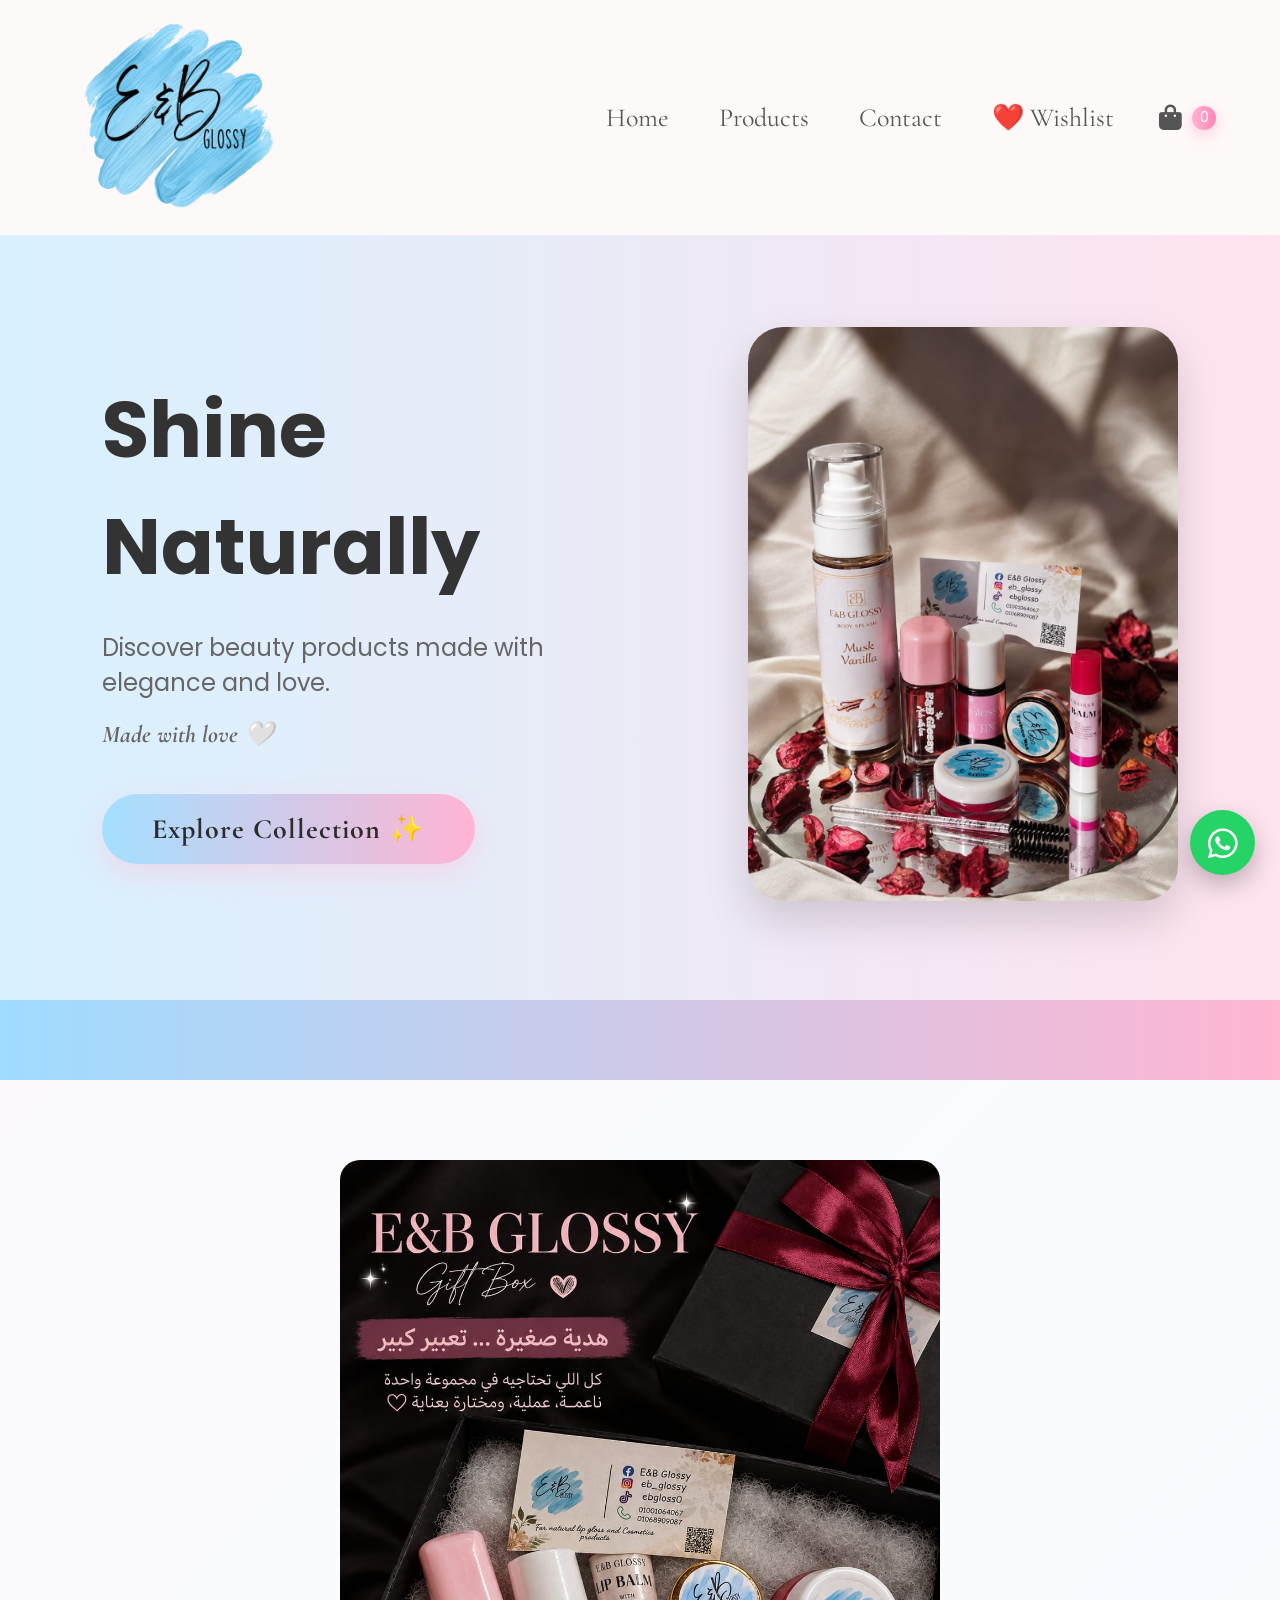
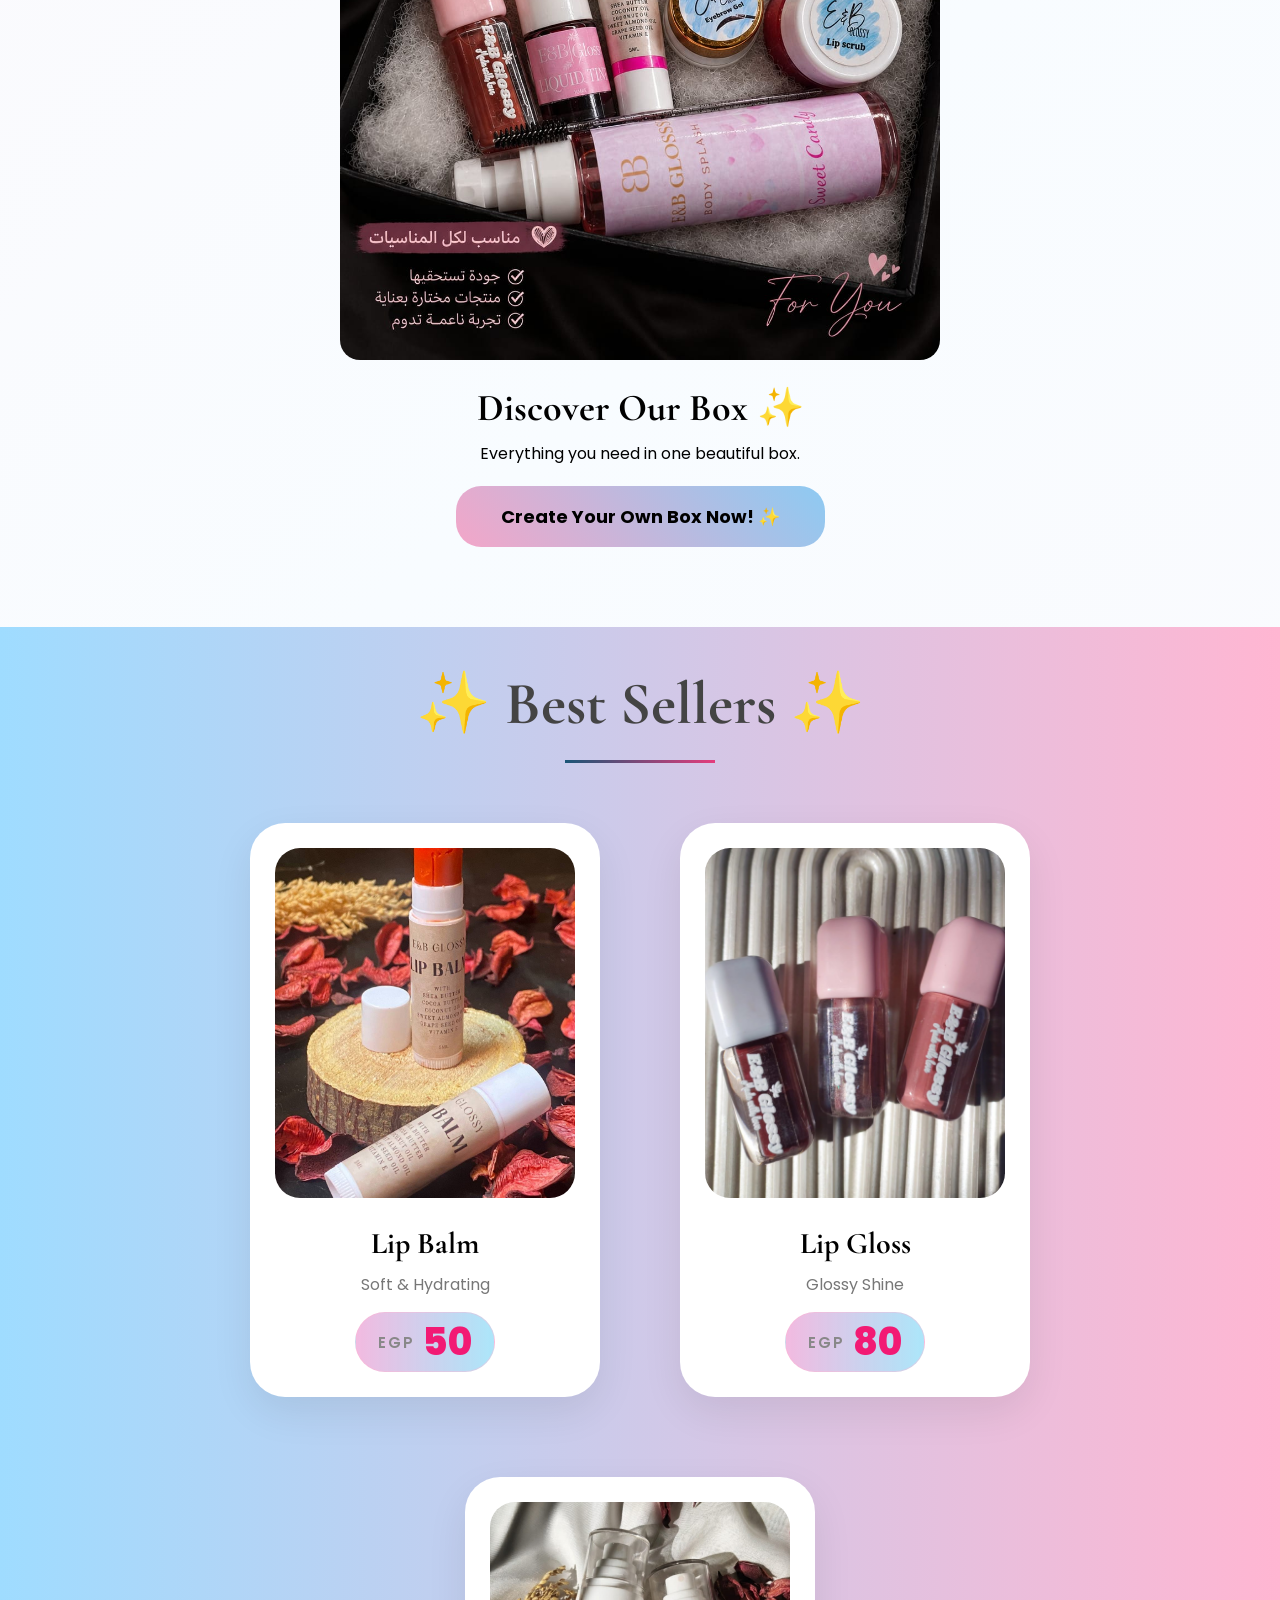
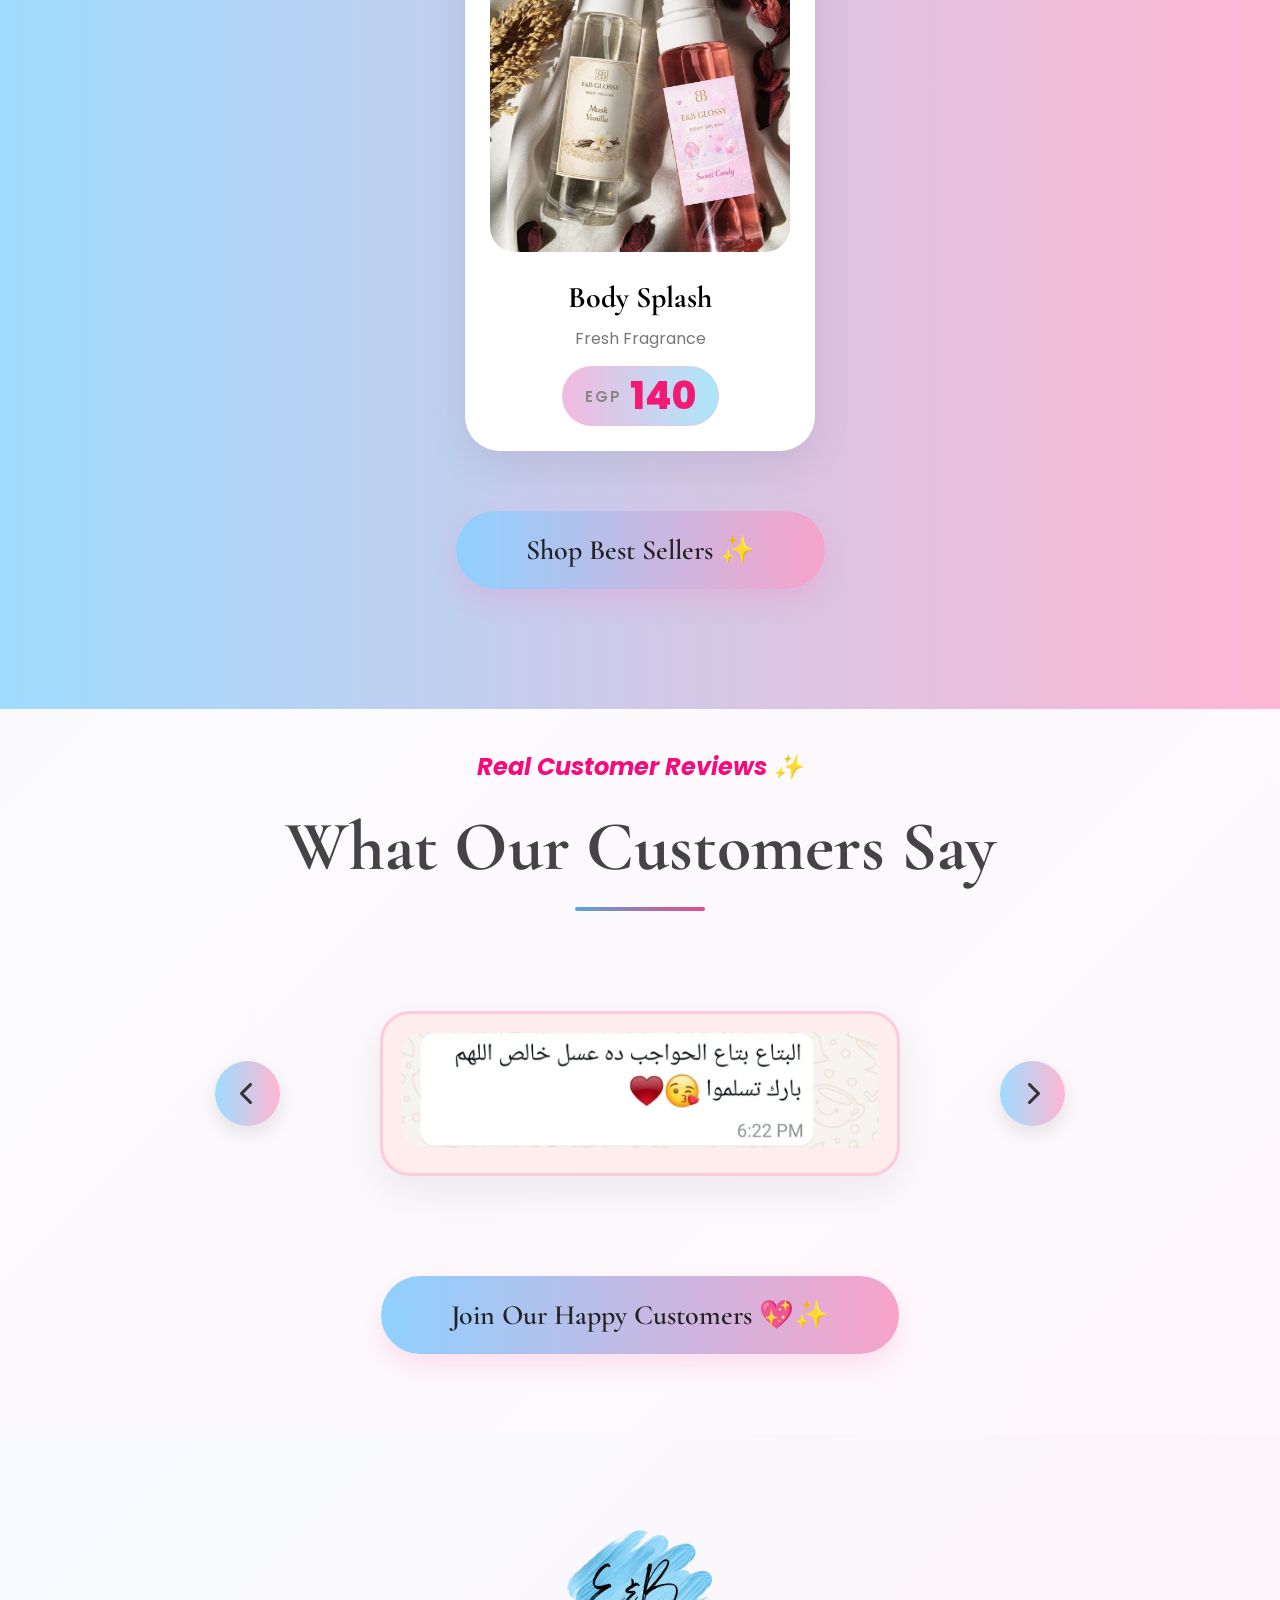
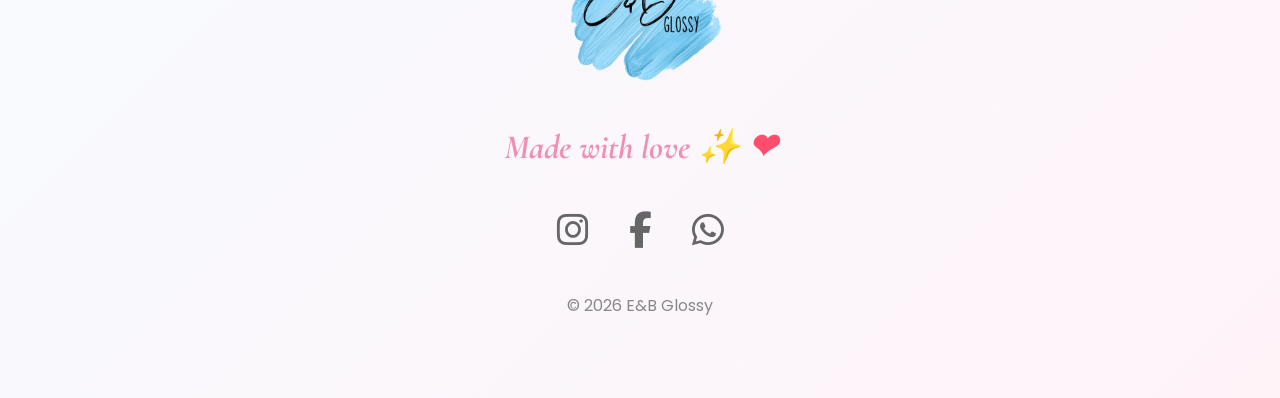
==== commit 4e060edf: "Add files via upload" ====
--- a/index.html
+++ b/index.html
@@ -114,13 +114,23 @@
     </a>
 
 </div>
-
-    </section>
+ </section>
 
      <section
       class="featured" id="products">
     </section>
-
+<section class="box-section">
+    <img src="images/productsbox.jpeg" alt="E&B Glossy Box">
+
+    <div class="box-content">
+        <h2>Discover Our Box ✨</h2>
+        <p>Everything you need in one beautiful box.</p>
+
+        <a href="createbox.html" class="box-button">
+            Create Your Own Box Now! ✨
+        </a>
+    </div>
+</section>
     <!-- FEATURED -->
 
     <section class="featured">
--- a/style.css
+++ b/style.css
@@ -3357,4 +3357,488 @@
     }
 
 }
-
+/* Liquid Tint Quick View Shades */
+
+.liquidtint-swatches{
+    margin-top:15px;
+    text-align:center;
+}
+
+.liquidtint-swatches img{
+    width:200%;
+    max-width:800px;
+    border-radius:18px;
+    box-shadow:0 8px 20px rgba(177, 72, 72, 0.719);
+    transition:.3s;
+}
+
+.liquidtint-swatches img:hover{
+    transform:scale(1.02);
+}
+.liquidtint-popup .popup-image{
+    display:flex;
+    flex-direction:column;
+    align-items:center;
+    gap:20px;
+    width:48%;
+}
+
+.liquidtint-popup #popup-image{
+    width:100%;
+    max-width:400px;
+    height:300px;
+}
+
+.liquidtint-popup .liquidtint-swatches img{
+    width:100%;
+    width:350px;
+    height: 250px;
+}.liquidtint-popup{
+    width:88%;
+    max-width:1150px;
+    max-height:740px;
+}/* ============================= */
+/* CREATE YOUR OWN BOX */
+/* ============================= */
+
+.create-box-page{
+    width: 100%;
+    padding: 40px 20px 70px;
+    box-sizing: border-box;
+}
+
+/* Hero */
+
+.create-box-hero{
+    max-width: 1100px;
+    margin: 0 auto 50px;
+    display: flex;
+    align-items: center;
+    justify-content: center;
+    gap: 60px;
+}
+
+/* Box Image */
+
+.create-box-image{
+    width: 48%;
+    
+    display: flex;
+    justify-content: center;
+    align-items: center;
+}
+
+.box-image-placeholder{
+    width: 100%;
+    max-width: 450px;
+    height: 450px;
+    border-radius: 25px;
+    background: linear-gradient(135deg, #e3b6d6, #b3d8ed);
+    display: flex;
+    justify-content: center;
+    align-items: center;
+    color: #7eb9f4;
+    font-size: 18px;
+}
+
+/* Hero Content */
+
+.create-box-content{
+    width: 48%;
+}
+
+.box-small-title{
+    font-size: 15px;
+    letter-spacing: 2px;
+    color: #d98aaa;
+    font-weight: bold;
+    margin-bottom: 10px;
+}
+
+.create-box-content h1{
+    font-size: 42px;
+    margin: 0 0 18px;
+    color: #333;
+}
+
+.box-description{
+    font-size: 17px;
+    line-height: 1.7;
+    color: #666;
+    max-width: 450px;
+}
+
+.box-price{
+    display: flex;
+    align-items: center;
+    gap: 15px;
+    margin-top: 25px;
+}
+
+.old-price{
+    color: #999;
+    text-decoration: line-through;
+    font-size: 18px;
+}
+
+.offer-price{
+    color: #d86f98;
+    font-size: 30px;
+    font-weight: bold;
+}
+
+.box-save{
+    color: #d86f98;
+    font-weight: bold;
+    margin-top: 8px;
+}
+
+
+/* Builder */
+
+.box-builder{
+    max-width: 900px;
+    margin: 0 auto;
+}
+
+.box-builder h2{
+    text-align: center;
+    font-size: 30px;
+    color: #333;
+    margin-bottom: 8px;
+}
+
+.box-builder-subtitle{
+    text-align: center;
+    color: #777;
+    margin-bottom: 30px;
+}
+
+
+/* Product Items */
+
+#box-products{
+    display: flex;
+    flex-direction: column;
+    gap: 15px;
+}
+
+.box-item{
+    background: #fff;
+    border-radius: 18px;
+    padding: 20px;
+    box-shadow: 0 6px 20px rgba(0,0,0,0.08);
+    display: flex;
+    align-items: center;
+    justify-content: space-between;
+    gap: 20px;
+}
+
+.box-item-info h3{
+    margin: 0 0 5px;
+    color: #333;
+}
+
+.box-item-info p{
+    margin: 0;
+    color: #888;
+    font-size: 14px;
+}
+
+.box-item select{
+    min-width: 190px;
+    padding: 12px 15px;
+    border: 1px solid #ddd;
+    border-radius: 12px;
+    background: white;
+    font-size: 14px;
+    outline: none;
+    cursor: pointer;
+}
+
+
+/* Summary */
+
+.box-summary{
+    margin-top: 35px;
+    background: linear-gradient(135deg, #f5fbff, #fff3f8);
+    border-radius: 25px;
+    padding: 30px;
+    box-shadow: 0 8px 25px rgba(0,0,0,0.08);
+}
+
+.box-summary h2{
+    text-align: left;
+    margin-bottom: 20px;
+}
+
+#box-summary-items{
+    display: flex;
+    flex-direction: column;
+    gap: 10px;
+}
+
+.summary-item{
+    display: flex;
+    justify-content: space-between;
+    padding: 10px 0;
+    border-bottom: 1px solid rgba(0,0,0,0.06);
+}
+
+.box-total{
+    display: flex;
+    justify-content: space-between;
+    align-items: center;
+    margin-top: 20px;
+    font-size: 18px;
+}
+
+#box-total-price{
+    color: #d86f98;
+    font-size: 25px;
+}
+
+.order-box-btn{
+    width: 100%;
+    margin-top: 25px;
+    padding: 16px;
+    border: none;
+    border-radius: 14px;
+    background: #e88fb1;
+    color: white;
+    font-size: 16px;
+    font-weight: bold;
+    cursor: pointer;
+    transition: 0.3s;
+}
+
+.order-box-btn:hover{
+    transform: translateY(-2px);
+    opacity: 0.9;
+}
+
+
+/* Mobile */
+
+@media(max-width:600px){
+
+    .create-box-page{
+        padding: 25px 15px 50px;
+    }
+
+    .create-box-hero{
+        flex-direction: column;
+        gap: 25px;
+    }
+
+    .create-box-image{
+        width: 100%;
+    }
+
+    .box-image-placeholder{
+        height: 300px;
+        max-width: 330px;
+    }
+
+    .create-box-content{
+        width: 100%;
+        text-align: center;
+    }
+
+    .create-box-content h1{
+        font-size: 32px;
+    }
+
+    .box-description{
+        margin: 0 auto;
+    }
+
+    .box-price{
+        justify-content: center;
+    }
+
+    .box-item{
+        flex-direction: column;
+        text-align: center;
+    }
+
+    .box-item select{
+        width: 100%;
+    }
+
+    .box-summary{
+        padding: 22px;
+    }
+
+}/* Open Box Image */
+
+.open-box-image{
+    width: 100%;
+    max-width: 420px;
+    height: 430px;
+    
+    border-radius: 25px;
+    display: block;
+    margin: 0 auto;
+}
+
+
+/* Fixed Product */
+
+.fixed-item{
+    min-width: 160px;
+    padding: 12px 15px;
+    border-radius: 12px;
+    background: #fdf1f7;
+    color: #d86f98;
+    font-size: 14px;
+    font-weight: bold;
+    text-align: center;
+    box-sizing: border-box;
+}
+
+
+/* Selected Box Item */
+
+.box-select{
+    transition: 0.25s;
+}
+
+.box-select:focus{
+    border-color: #e88fb1;
+    box-shadow: 0 0 0 3px rgba(232,143,177,0.12);
+}
+
+
+/* Mobile */
+
+@media(max-width:600px){
+
+    .open-box-image{
+        width: 100%;
+        max-width: 330px;
+        height: 300px;
+        object-fit: contain;
+    }
+
+    .fixed-item{
+        width: 100%;
+        min-width: unset;
+        box-sizing: border-box;
+    }
+
+.box-item-left{
+    width: 100%;
+    display: flex;
+    align-items: center;
+    justify-content: flex-start;
+    text-align: left;
+}
+
+.box-product-image{
+    width: 55px;
+    height: 55px;
+}
+
+.box-item-info{
+    text-align: left;
+}
+
+.box-select{
+    width: 100%;
+}
+
+.fixed-item{
+    width: 100%;
+    min-width: unset;
+}}/* ============================= */
+/* BOX PRODUCT IMAGES */
+/* ============================= */
+
+.box-item-left{
+    display: flex;
+    align-items: center;
+    gap: 15px;
+    flex: 1;
+}
+
+.box-product-image{
+    width: 60px;
+    height: 60px;
+    object-fit: cover;
+    border-radius: 14px;
+    background: #fff;
+    padding: 4px;
+    box-sizing: border-box;
+    box-shadow: 0 4px 12px rgba(0,0,0,0.08);
+    flex-shrink: 0;
+}
+
+.box-item-info{
+    flex: 1;
+}
+
+.box-item-info h3{
+    margin: 0 0 5px;
+    color: #333;
+}
+
+.box-item-info p{
+    margin: 0;
+    color: #888;
+    font-size: 14px;
+}.box-select{
+    min-width: 160px;
+    padding: 12px 15px;
+    border: 1px solid #ddd;
+    border-radius: 12px;
+    background: #fff;
+    font-size: 14px;
+    outline: none;
+    cursor: pointer;
+    transition: 0.25s;
+}
+
+.box-select:focus{
+    border-color: #e88fb1;
+    box-shadow: 0 0 0 3px rgba(232,143,177,0.12);
+}.box-section {
+    margin: 50px auto;
+    max-width: 1100px;
+    padding: 30px;
+    text-align: center;
+}
+
+.box-section img {
+    width: 100%;
+    max-width: 600px;
+    border-radius: 20px;
+    display: block;
+    margin: 0 auto 25px;
+}
+
+.box-content h2 {
+    font-family: 'Cormorant Garamond', serif;
+    font-size: 38px;
+    margin-bottom: 10px;
+}
+
+.box-content p {
+    margin-bottom: 20px;
+}
+
+.box-button {
+    display: inline-block;
+    padding: 17px 45px;
+    border-radius: 25px;
+    text-decoration: none;
+    font-weight: 700;
+    font-size: large;
+    background: linear-gradient(45deg, #f3a6c8, #8dcaf2);
+    color: rgb(0, 0, 0);
+    transition: 0.3s;
+}
+
+.box-button:hover {
+    transform: scale(1.05);
+}
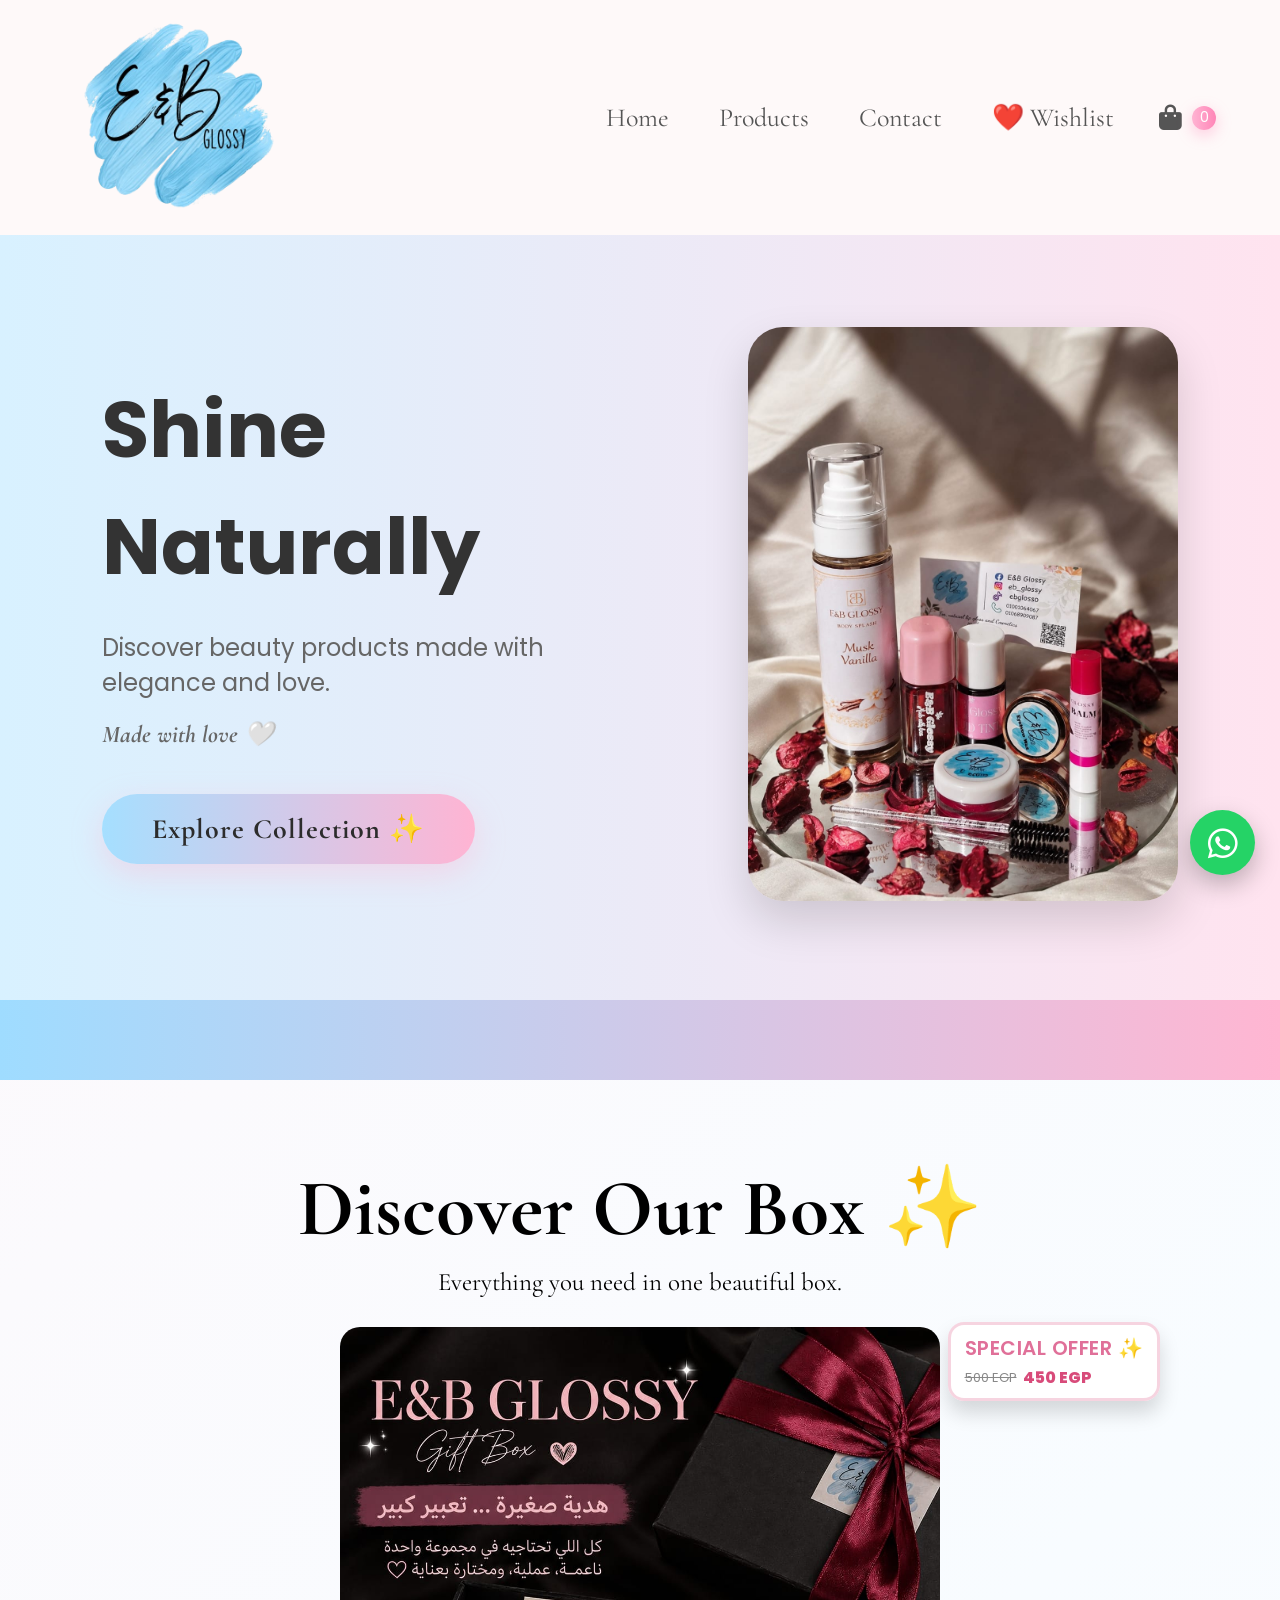
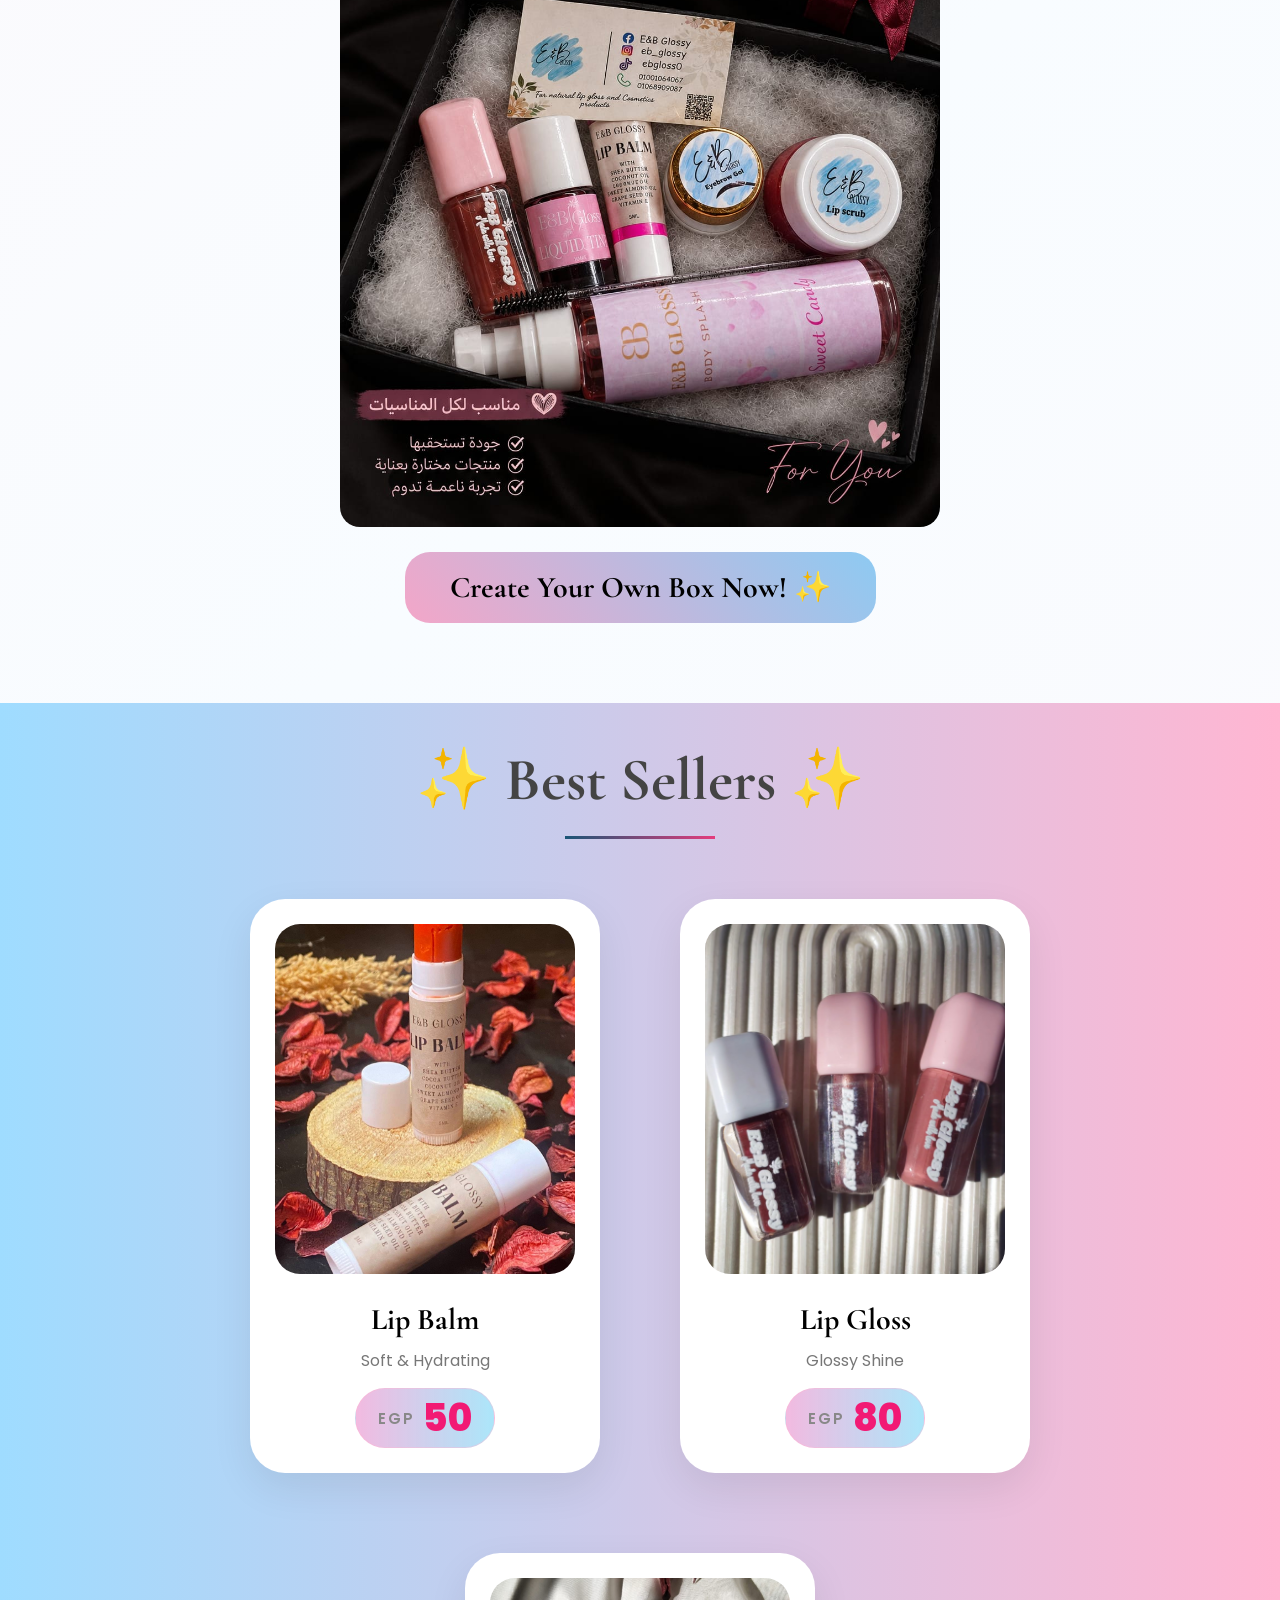
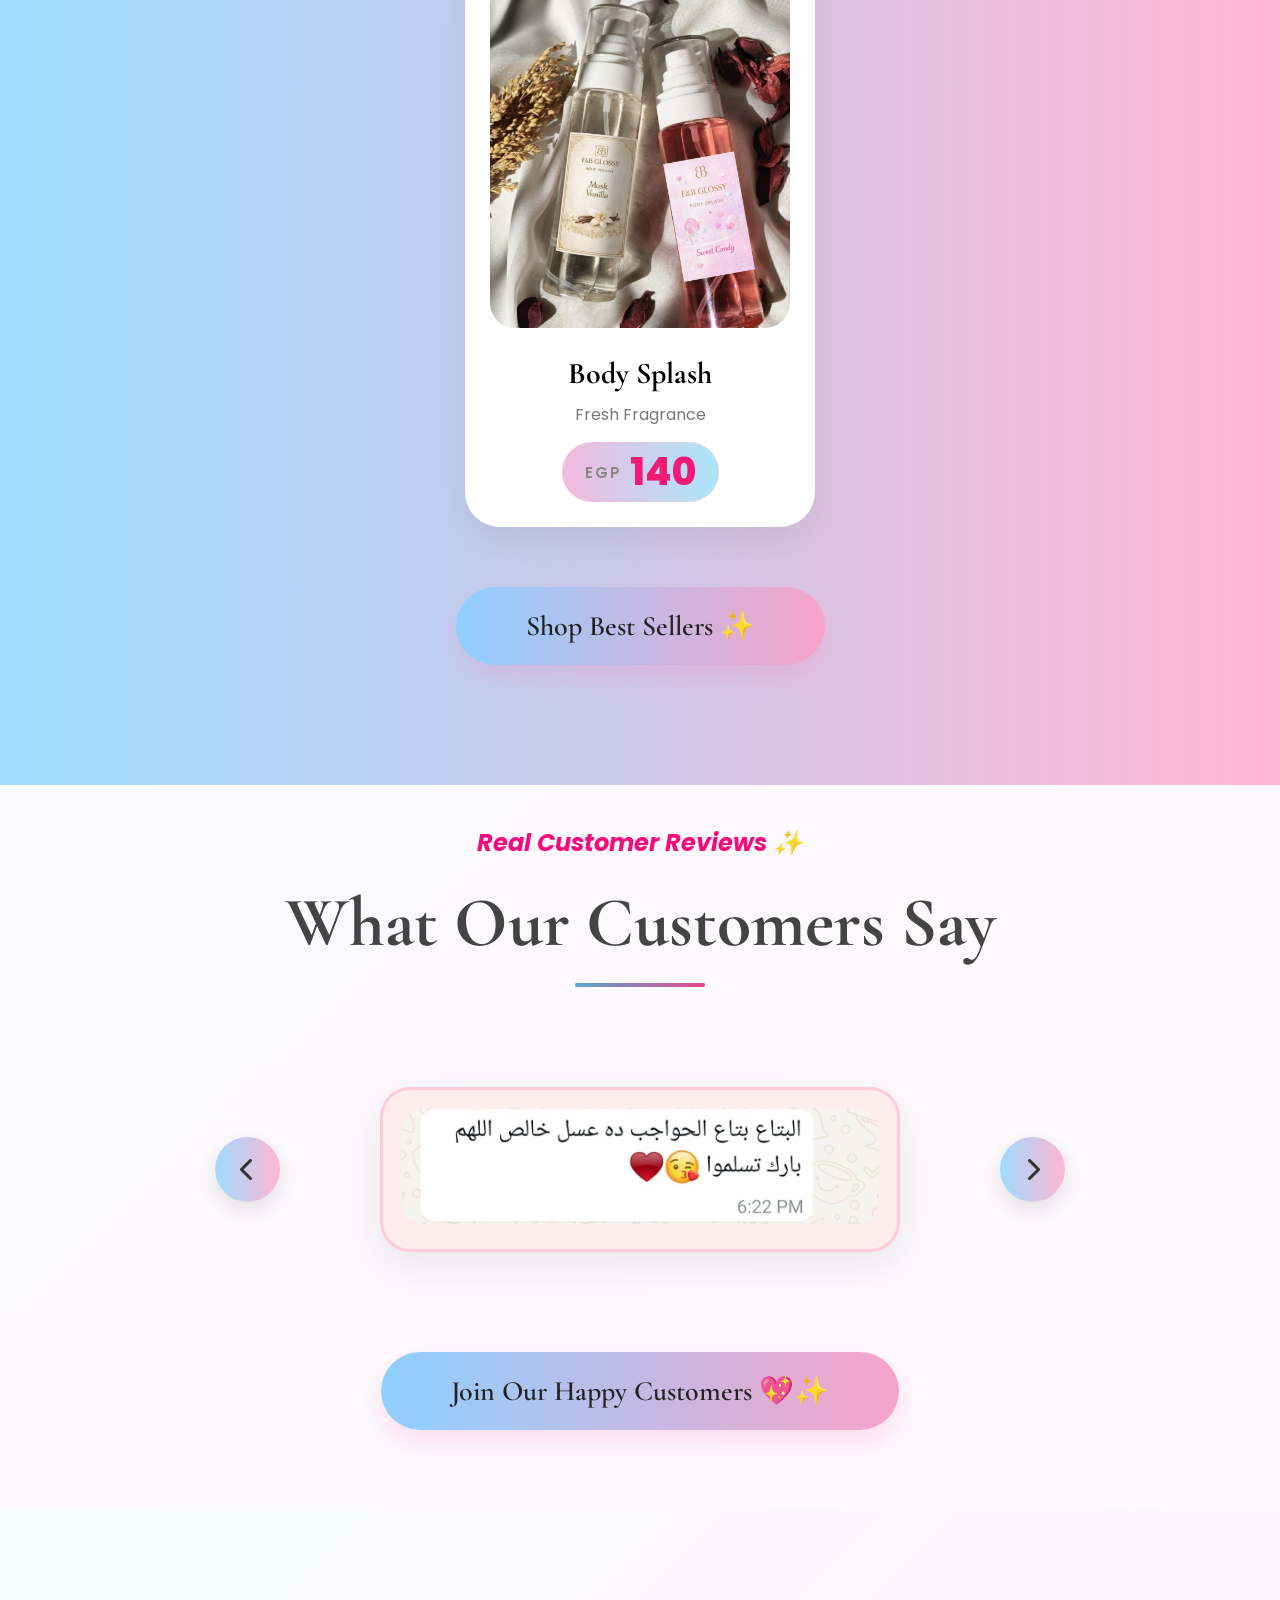
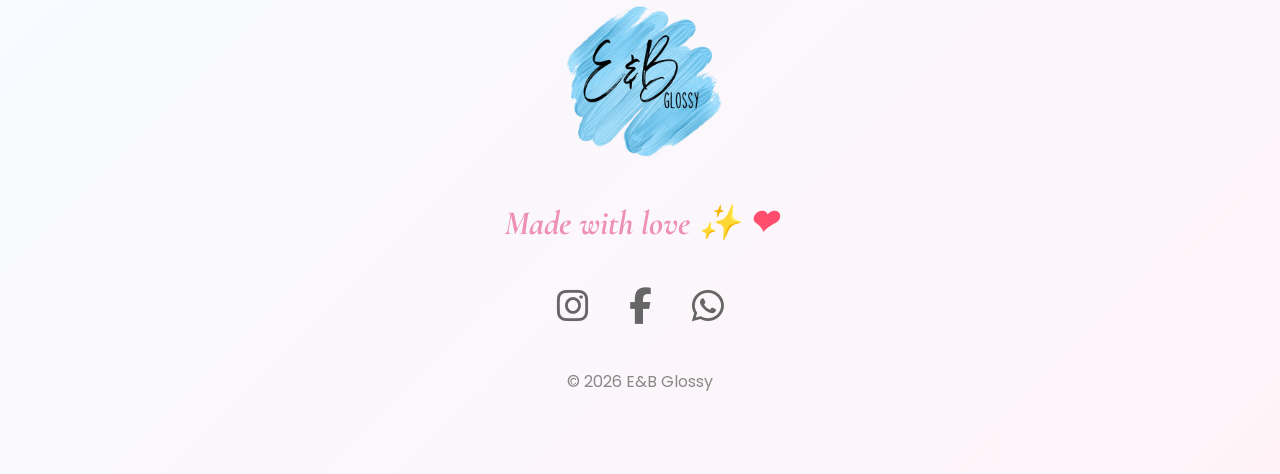
==== commit f343e007: "Add files via upload" ====
--- a/index.html
+++ b/index.html
@@ -120,15 +120,34 @@
       class="featured" id="products">
     </section>
 <section class="box-section">
-    <img src="images/productsbox.jpeg" alt="E&B Glossy Box">
-
     <div class="box-content">
         <h2>Discover Our Box ✨</h2>
         <p>Everything you need in one beautiful box.</p>
 
-        <a href="createbox.html" class="box-button">
+        <div class="box-card-container">
+    <!-- Price Badge overlay -->
+    <div class="price-badge">
+        <span class="badge-tag">Special Offer ✨</span>
+        <div class="badge-prices">
+            <span class="old-price">500 EGP</span>
+            <strong class="new-price">450 EGP</strong>
+        </div>
+    </div>
+
+</div>
+
+    <img
+    src="images/productsbox.jpeg"
+    alt="E&B Glossy Gift Box"
+    class="home-box-image"
+    onclick="openBoxPreview()"
+>
+
+
+    <a href="createbox.html" class="box-button">
             Create Your Own Box Now! ✨
         </a>
+    
     </div>
 </section>
     <!-- FEATURED -->
@@ -322,6 +341,91 @@
 
 </div>
 <script src="Script.js"></script>
+<!-- BOX PREVIEW POPUP -->
+
+<div id="box-preview-popup" class="box-preview-popup">
+
+    <div class="box-preview-content">
+
+        <button
+            class="box-preview-close"
+            onclick="closeBoxPreview()">
+            ×
+        </button>
+
+
+        <div class="box-preview-image">
+
+            <img
+                src="images/popupproductsbox.jpeg"
+                alt="E&B Glossy Gift Box">
+
+        </div>
+
+
+        <div class="box-preview-info">
+
+            <h2>
+                What's Inside? 🎁
+            </h2>
+
+            <p class="box-preview-subtitle">
+                Your E&B Glossy Gift Box includes:
+            </p>
+
+
+           <div class="box-preview-items">
+
+    <div class="box-preview-item">
+        <span>✨</span>
+        <strong>Liquid Tint</strong>
+    </div>
+
+    <div class="box-preview-item">
+        <span>💗</span>
+        <strong>Lip Gloss</strong>
+    </div>
+
+    <div class="box-preview-item">
+        <span>💄</span>
+        <strong>Lip Balm</strong>
+    </div>
+
+    <div class="box-preview-item">
+        <span>✨</span>
+        <strong>Eyebrow Gel</strong>
+    </div>
+
+    <div class="box-preview-item">
+        <span>🌸</span>
+        <strong>Body Splash</strong>
+    </div>
+
+    <div class="box-preview-item">
+        <span>🧴</span>
+        <strong>Lip Scrub</strong>
+    </div>
+
+</div>
+
+<a
+    href="createbox.html"
+    class="box-preview-button"
+    style="
+        display:inline-block !important;
+        background:rgb(235, 165, 221) !important;
+        color:white !important;
+        padding:15px 30px !important;
+        margin-top:25px !important;
+    "
+>
+    Create Your Box 🎁
+</a>
+        </div>
+
+    </div>
+
+</div>
 </body>
 
 </html>
--- a/style.css
+++ b/style.css
@@ -3448,7 +3448,7 @@
 }
 
 .box-small-title{
-    font-size: 15px;
+    font-size: 25px;
     letter-spacing: 2px;
     color: #d98aaa;
     font-weight: bold;
@@ -3674,12 +3674,15 @@
 
 .open-box-image{
     width: 100%;
-    max-width: 420px;
-    height: 430px;
-    
+    max-width: 429px;
+    height: 440px;
+    cursor: pointer;
     border-radius: 25px;
     display: block;
     margin: 0 auto;
+}
+.open-box-image:hover {
+    transform: scale(1.05);
 }
 
 
@@ -3719,7 +3722,11 @@
         max-width: 330px;
         height: 300px;
         object-fit: contain;
-    }
+        cursor: pointer;
+    }
+    .open-box-image:hover {
+    transform: scale(1.05);
+}
 
     .fixed-item{
         width: 100%;
@@ -3819,12 +3826,14 @@
 
 .box-content h2 {
     font-family: 'Cormorant Garamond', serif;
-    font-size: 38px;
+    font-size: 80px;
     margin-bottom: 10px;
 }
 
 .box-content p {
-    margin-bottom: 20px;
+    font-family: 'Cormorant Garamond', serif;
+    font-size: 25px;
+    margin-bottom: 30px;
 }
 
 .box-button {
@@ -3832,8 +3841,9 @@
     padding: 17px 45px;
     border-radius: 25px;
     text-decoration: none;
-    font-weight: 700;
-    font-size: large;
+    font-weight: 1000;
+    font-size: 30px;
+    font-family: 'Cormorant Garamond', serif;
     background: linear-gradient(45deg, #f3a6c8, #8dcaf2);
     color: rgb(0, 0, 0);
     transition: 0.3s;
@@ -3841,4 +3851,434 @@
 
 .box-button:hover {
     transform: scale(1.05);
+}/* ============================= */
+/* CREATE YOUR OWN BOX HOME */
+/* ============================= */
+
+.create-box-home-image{
+    display: block;
+    cursor: pointer;
+    transition: transform 0.35s ease;
+}
+
+.create-box-home-image img{
+    display: block;
+    width: 100%;
+    height: auto;
+    border-radius: 25px;
+    transition:
+        transform 0.35s ease,
+        box-shadow 0.35s ease;
+}
+
+.create-box-home-image:hover img{
+    transform: scale(1.04);
+    box-shadow:
+        0 5px 35px rgba(216,111,152,0.25);
+}@media(max-width:600px){
+
+    .create-box-home-image:hover img{
+        transform: scale(1.02);
+    }
+
+}/* ============================= */
+/* BOX PREVIEW POPUP */
+/* ============================= */
+
+.box-preview-popup{
+    display: none;
+    position: fixed;
+    inset: 0;
+    z-index: 9999;
+
+    background: rgba(25, 15, 20, 0.72);
+
+    justify-content: center;
+    align-items: center;
+
+    padding: 25px;
+    box-sizing: border-box;
+}
+
+
+.box-preview-content{
+    position: relative;
+
+    width: 90%;
+    max-width: 1050px;
+    max-height: 90vh;
+
+    background:
+        linear-gradient(
+            135deg,
+            #fff,
+            #fff5fa
+        );
+
+    border-radius: 30px;
+
+    padding: 35px;
+
+    display: flex;
+    align-items: center;
+    justify-content: center;
+
+    gap: 45px;
+
+    box-shadow:
+        0 25px 70px rgba(0,0,0,0.25);
+
+    overflow-y: auto;
+
+    animation: boxPreviewOpen 0.3s ease;
+}
+
+
+@keyframes boxPreviewOpen{
+
+    from{
+        opacity: 0;
+        transform: scale(0.92);
+    }
+
+    to{
+        opacity: 1;
+        transform: scale(1);
+    }
+
+}
+
+
+.box-preview-close{
+    position: absolute;
+
+    top: 15px;
+    right: 18px;
+
+    width: 42px;
+    height: 42px;
+
+    border: none;
+    border-radius: 50%;
+
+    background: #fce8f1;
+
+    color: #d86f98;
+
+    font-size: 28px;
+    line-height: 1;
+
+    cursor: pointer;
+
+    transition: 0.25s;
+
+    z-index: 2;
+}
+
+
+.box-preview-close:hover{
+    transform: rotate(90deg);
+    background: #f7d3e1;
+}
+
+
+.box-preview-image{
+    width: 52%;
+
+    display: flex;
+    justify-content: center;
+    align-items: center;
+}
+
+
+.box-preview-image img{
+    width: 100%;
+    max-width: 520px;
+
+    max-height: 650px;
+
+    border-radius: 29px;
+
+    box-shadow:
+        0 12px 30px rgba(0,0,0,0.12);
+}
+
+
+.box-preview-info{
+    width: 42%;
+}
+
+
+.box-preview-info h2{
+    margin: 0 0 10px;
+
+    color: #333;
+
+    font-size: 32px;
+}
+
+
+.box-preview-subtitle{
+    color: #888;
+
+    font-size: 15px;
+
+    line-height: 1.6;
+
+    margin-bottom: 25px;
+}
+
+
+.box-preview-items{
+    display: flex;
+    flex-direction: column;
+
+    gap: 12px;
+}
+
+
+.box-preview-item{
+    display: flex;
+    align-items: center;
+
+    gap: 12px;
+
+    padding: 15px 18px;
+
+    background: #fff;
+
+    border-radius: 15px;
+
+    box-shadow:
+        0 5px 15px rgba(0,0,0,0.06);
+
+    transition: 0.25s;
+}
+
+
+.box-preview-item:hover{
+    transform: translateX(5px);
+}
+
+
+.box-preview-item span{
+    font-size: 20px;
+}
+
+
+.box-preview-item strong{
+    color: #444;
+
+    font-size: 15px;
+}@media(max-width:600px){
+
+    .box-preview-popup{
+        padding: 15px;
+    }
+
+
+    .box-preview-content{
+        width: 95%;
+        max-height: 92vh;
+
+        padding: 25px 18px;
+
+        flex-direction: column;
+
+        gap: 20px;
+
+        border-radius: 25px;
+    }
+
+
+    .box-preview-image{
+        width: 100%;
+    }
+
+
+    .box-preview-image img{
+        width: 100%;
+        max-width: 320px;
+        max-height: 360px;
+    }
+
+
+    .box-preview-info{
+        width: 100%;
+        text-align: center;
+    }
+
+
+    .box-preview-info h2{
+        font-size: 28px;
+    }
+
+
+    .box-preview-subtitle{
+        font-size: 14px;
+    }
+
+
+    .box-preview-items{
+        text-align: left;
+    }
+
+
+    .box-preview-item{
+        padding: 13px 15px;
+    }
+
+
+    .box-preview-close{
+        top: 10px;
+        right: 10px;
+    }
+
+}   .box-preview-button {
+    display: inline-block;
+    margin-top: 25px;
+    padding: 12px 28px;
+    border-radius: 25px;
+    background: linear-gradient(135deg, #f6a6c9, #9ed8f5);
+    color: white;
+    text-decoration: none;
+    font-weight: 600;
+    transition: 0.3s;
+}
+
+.box-preview-button:hover {
+    transform: scale(1.05);
+}.box-preview-button {
+    display: inline-block !important;
+    margin-top: 25px;
+    padding: 12px 28px;
+    border-radius: 25px;
+    background: linear-gradient(135deg, #f6a6c9, #9ed8f5);
+    color: white !important;
+    text-decoration: none !important;
+    font-weight: 600;
+    text-align: center;
+    cursor: pointer;
+    visibility: visible !important;
+    opacity: 1 !important;
+}
+
+.box-preview-button:hover {
+    transform: scale(1.05);
+}/* HOME */
+.home-box-image {
+    width: 250px;
+    max-width: 100%;
+    height: auto;
+    display: block;
+}
+
+
+/* CREATE BOX PAGE */
+.create-box-image {
+    width: 400px;
+    max-width: 100%;
+    height: auto;
+    display: block;
+}@media (max-width: 600px) {
+
+    .home-box-image {
+        width: 200px;
+    }
+
+    .create-box-image {
+        width: 300px;
+    }
+
+}.price-container {
+    display: flex;
+    align-items: center;
+    gap: 8px;
+}
+
+.old-price {
+    text-decoration: line-through;
+    color: #888;
+    font-size: 0.9em;
+}.box-card-container {
+    position: relative;
+    max-width: 400px;
+    margin: 0 auto;
+}
+
+/* الشارة المميزة للسعر */
+.price-badge {
+    position: absolute;
+    top: -5px;
+    right: -320px;
+    background: rgba(255, 255, 255, 0.92);
+    backdrop-filter: blur(8px); /* تأثير زجاجي فخم */
+    padding: 8px 14px;
+    border-radius: 16px;
+    box-shadow: 0 12px 20px rgba(0, 0, 0, 0.15);
+    border: 3px solid rgba(224, 112, 153, 0.3);
+    z-index: 10;
+    text-align: center;
+    animation: pulse 2s infinite ease-in-out; /* حركة خفيفة لجذب الانتباه */
+}
+
+.badge-tag {
+    display: block;
+    font-size: 20px;
+    font-weight: 600;
+    color: #e07099;
+    text-transform: uppercase;
+    letter-spacing: 0.5px;
+}
+
+.badge-prices {
+    display: flex;
+    align-items: center;
+    gap: 6px;
+    margin-top: 2px;
+}
+
+.old-price {
+    font-size: 13px;
+    color: #888;
+    text-decoration: line-through;
+}
+
+.new-price {
+    font-size: 16px;
+    color: #d84b7a;
+    font-weight: 800;
+}
+
+/* أنيميشن خفيف يجذب العين */
+@keyframes pulse {
+    0% { transform: scale(1); }
+    50% { transform: scale(1.04); }
+    100% { transform: scale(1); }
+}/* ================= MOBILE OPTIMIZATION ================= */
+@media (max-width: 600px) {
+    .price-badge {
+        top: 10px;
+        right: 10px;
+        padding: 6px 10px;
+        border-radius: 12px;
+    }
+
+    .badge-tag {
+        font-size: 11px;
+        letter-spacing: 0.3px;
+        margin-bottom: 1px;
+    }
+
+    .badge-prices {
+        gap: 5px;
+    }
+
+    .old-price {
+        font-size: 11px;
+    }
+
+    .new-price {
+        font-size: 14px;
+    }
 }
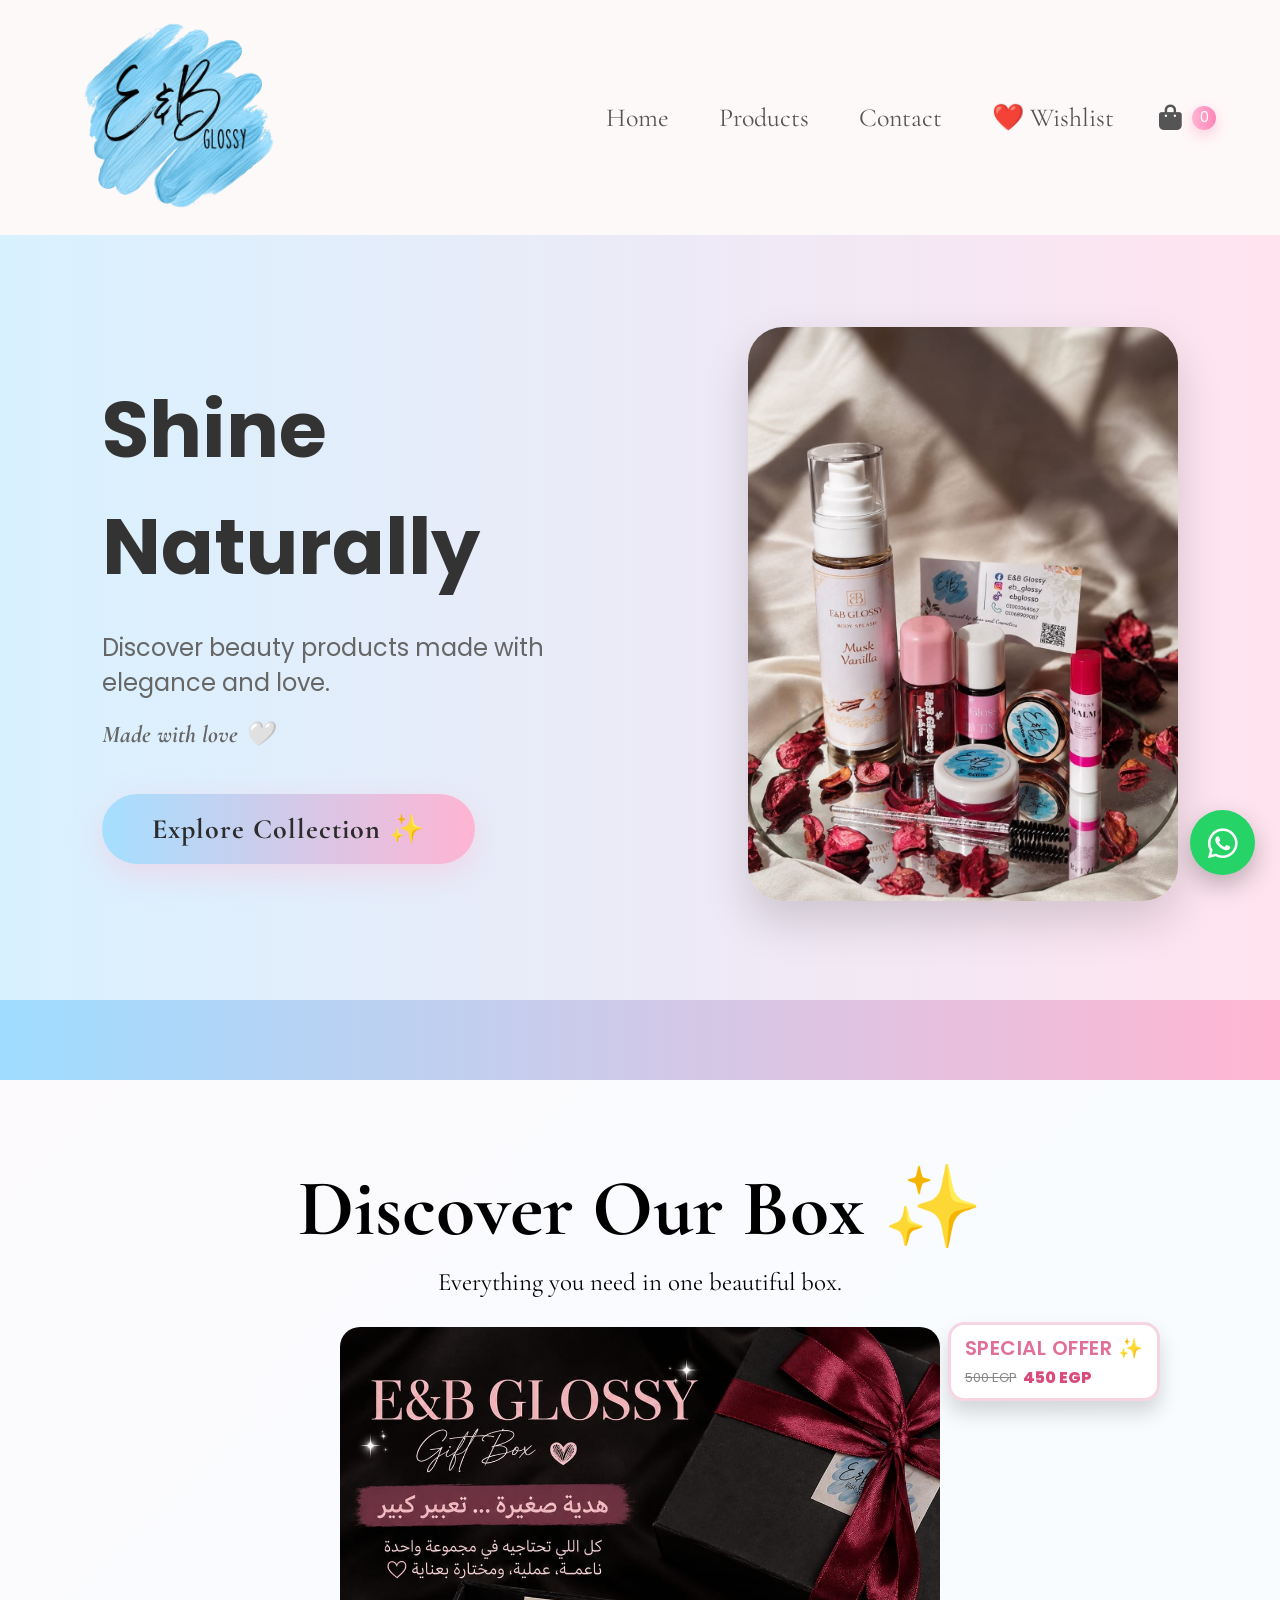
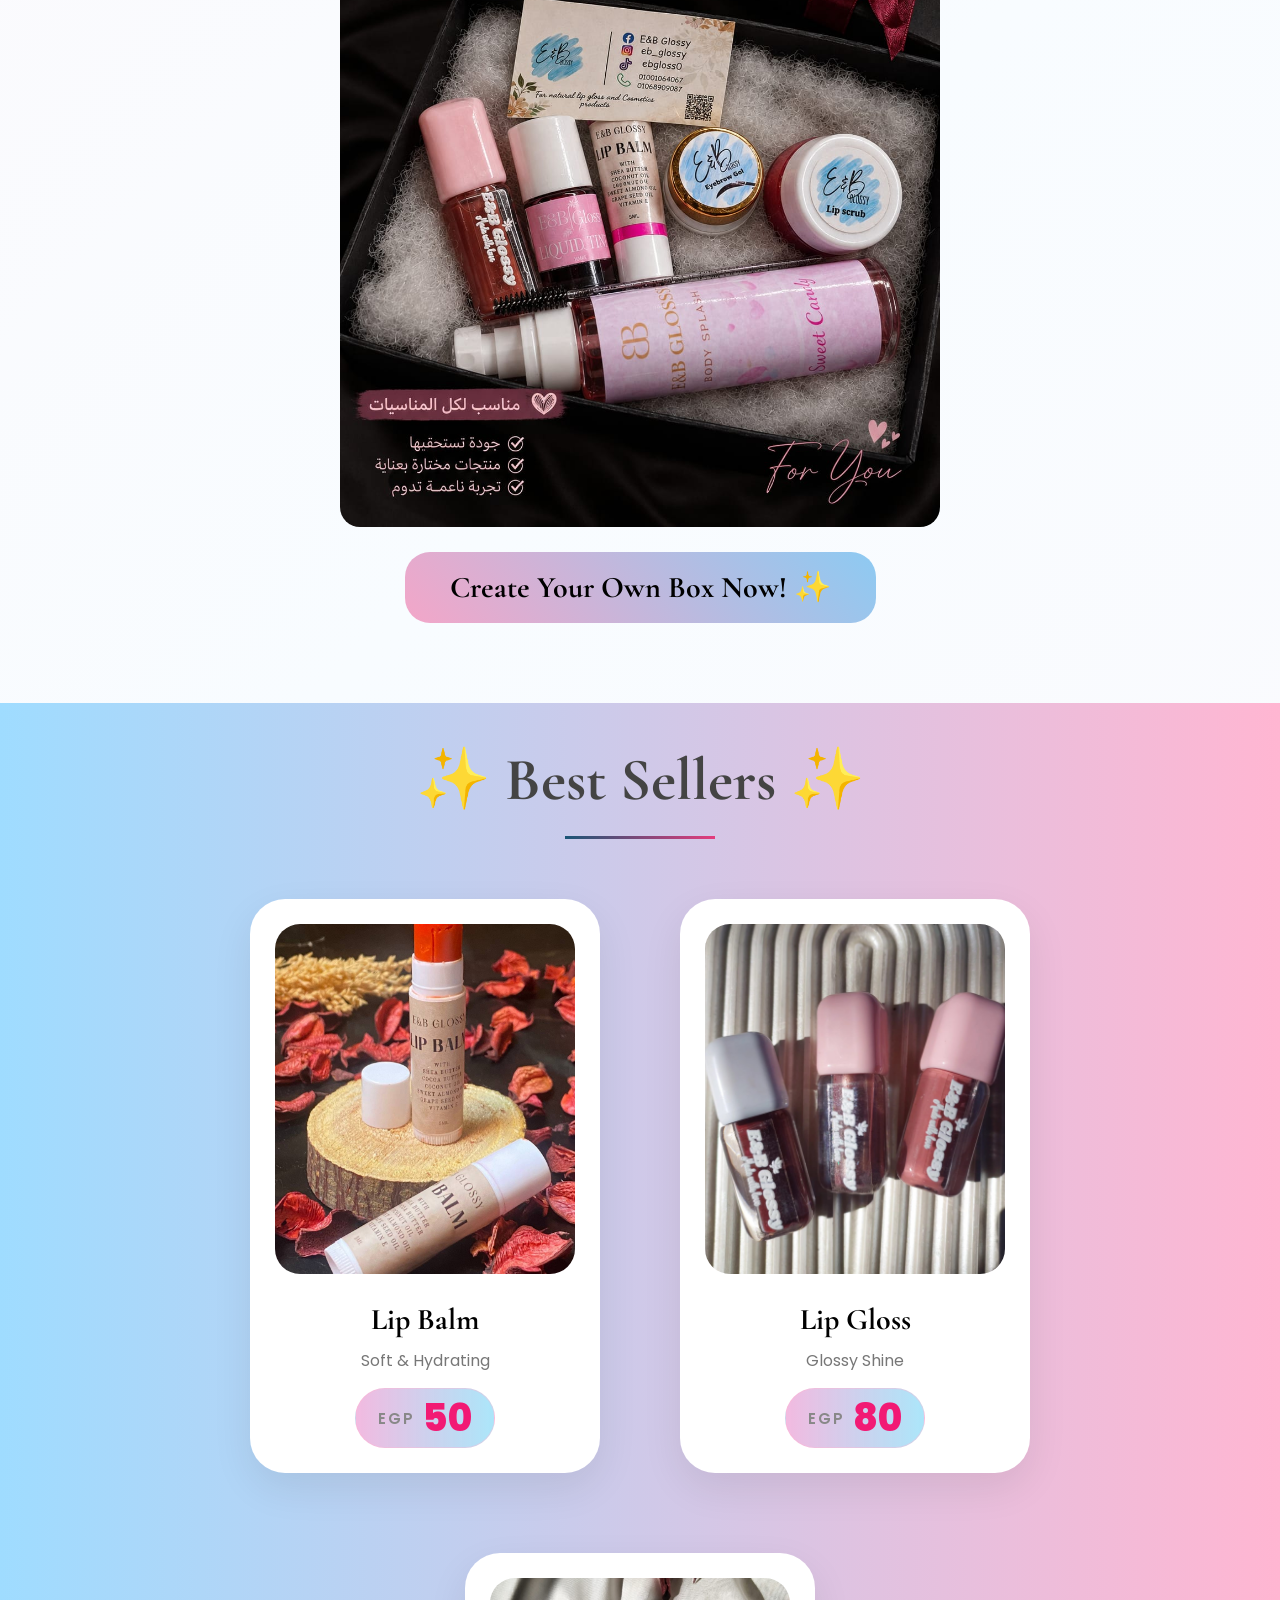
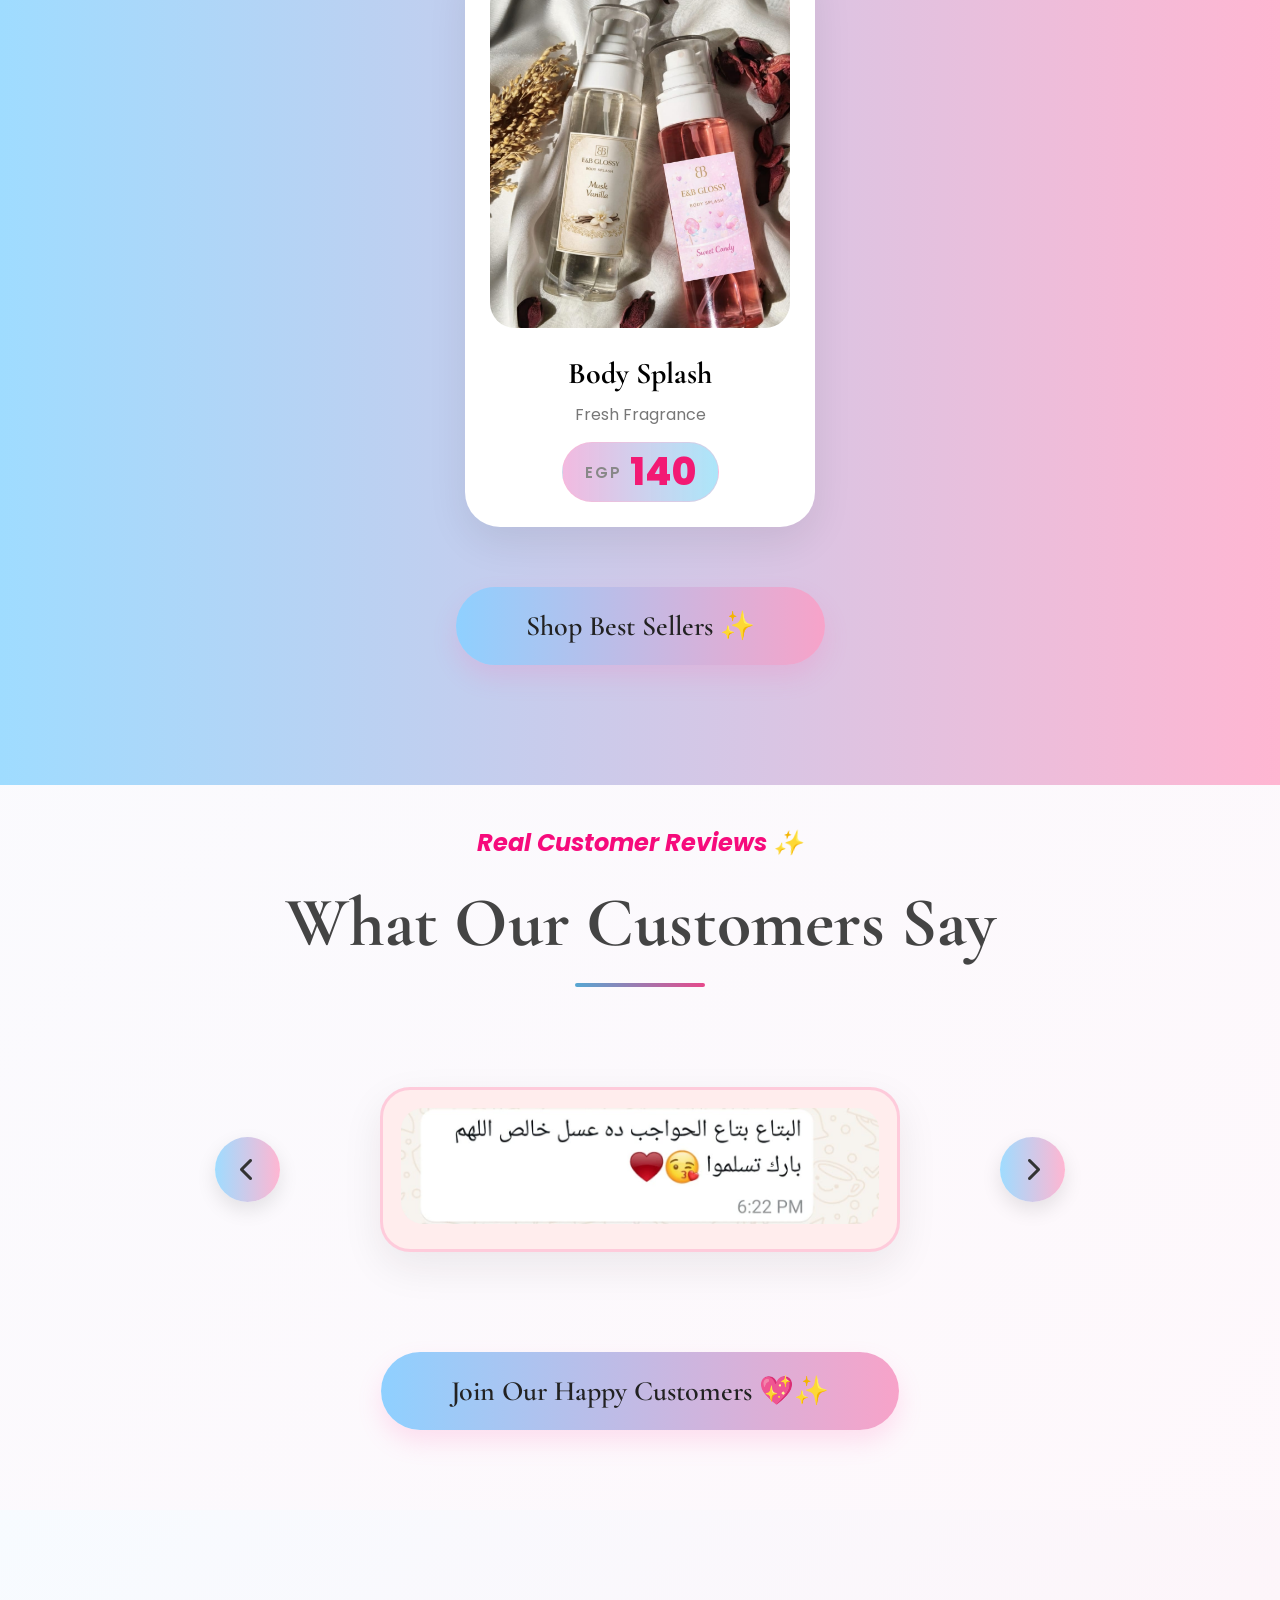
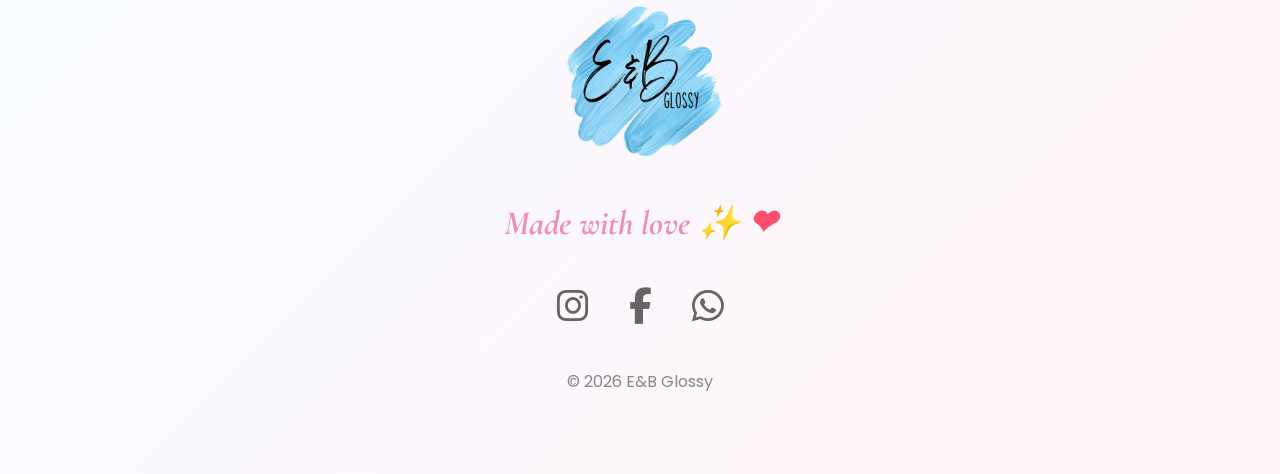
==== commit 848db6a2: "Add files via upload" ====
--- a/index.html
+++ b/index.html
@@ -117,9 +117,9 @@
  </section>
 
      <section
-      class="featured" id="products">
+      class="featured" id="products scroll-reveal">
     </section>
-<section class="box-section">
+<section class="box-section scroll-reveal">
     <div class="box-content">
         <h2>Discover Our Box ✨</h2>
         <p>Everything you need in one beautiful box.</p>
@@ -152,7 +152,7 @@
 </section>
     <!-- FEATURED -->
 
-    <section class="featured">
+    <section class="featured scroll-reveal">
 
         <h2>✨ Best Sellers ✨</h2>
 
@@ -219,7 +219,7 @@
     </section>
 
 
-<section class="reviews-page">
+<section class="reviews-page scroll-reveal">
 
     <p class="products-subtitle">
 
--- a/style.css
+++ b/style.css
@@ -4281,4 +4281,17 @@
     .new-price {
         font-size: 14px;
     }
+}/* ============================= */
+/* SCROLL REVEAL */
+/* ============================= */
+
+.scroll-reveal{
+    opacity: 0;
+    transform: translateY(35px);
+    transition: opacity 0.7s ease, transform 0.7s ease;
+}
+
+.scroll-reveal.show{
+    opacity: 1;
+    transform: translateY(0);
 }
